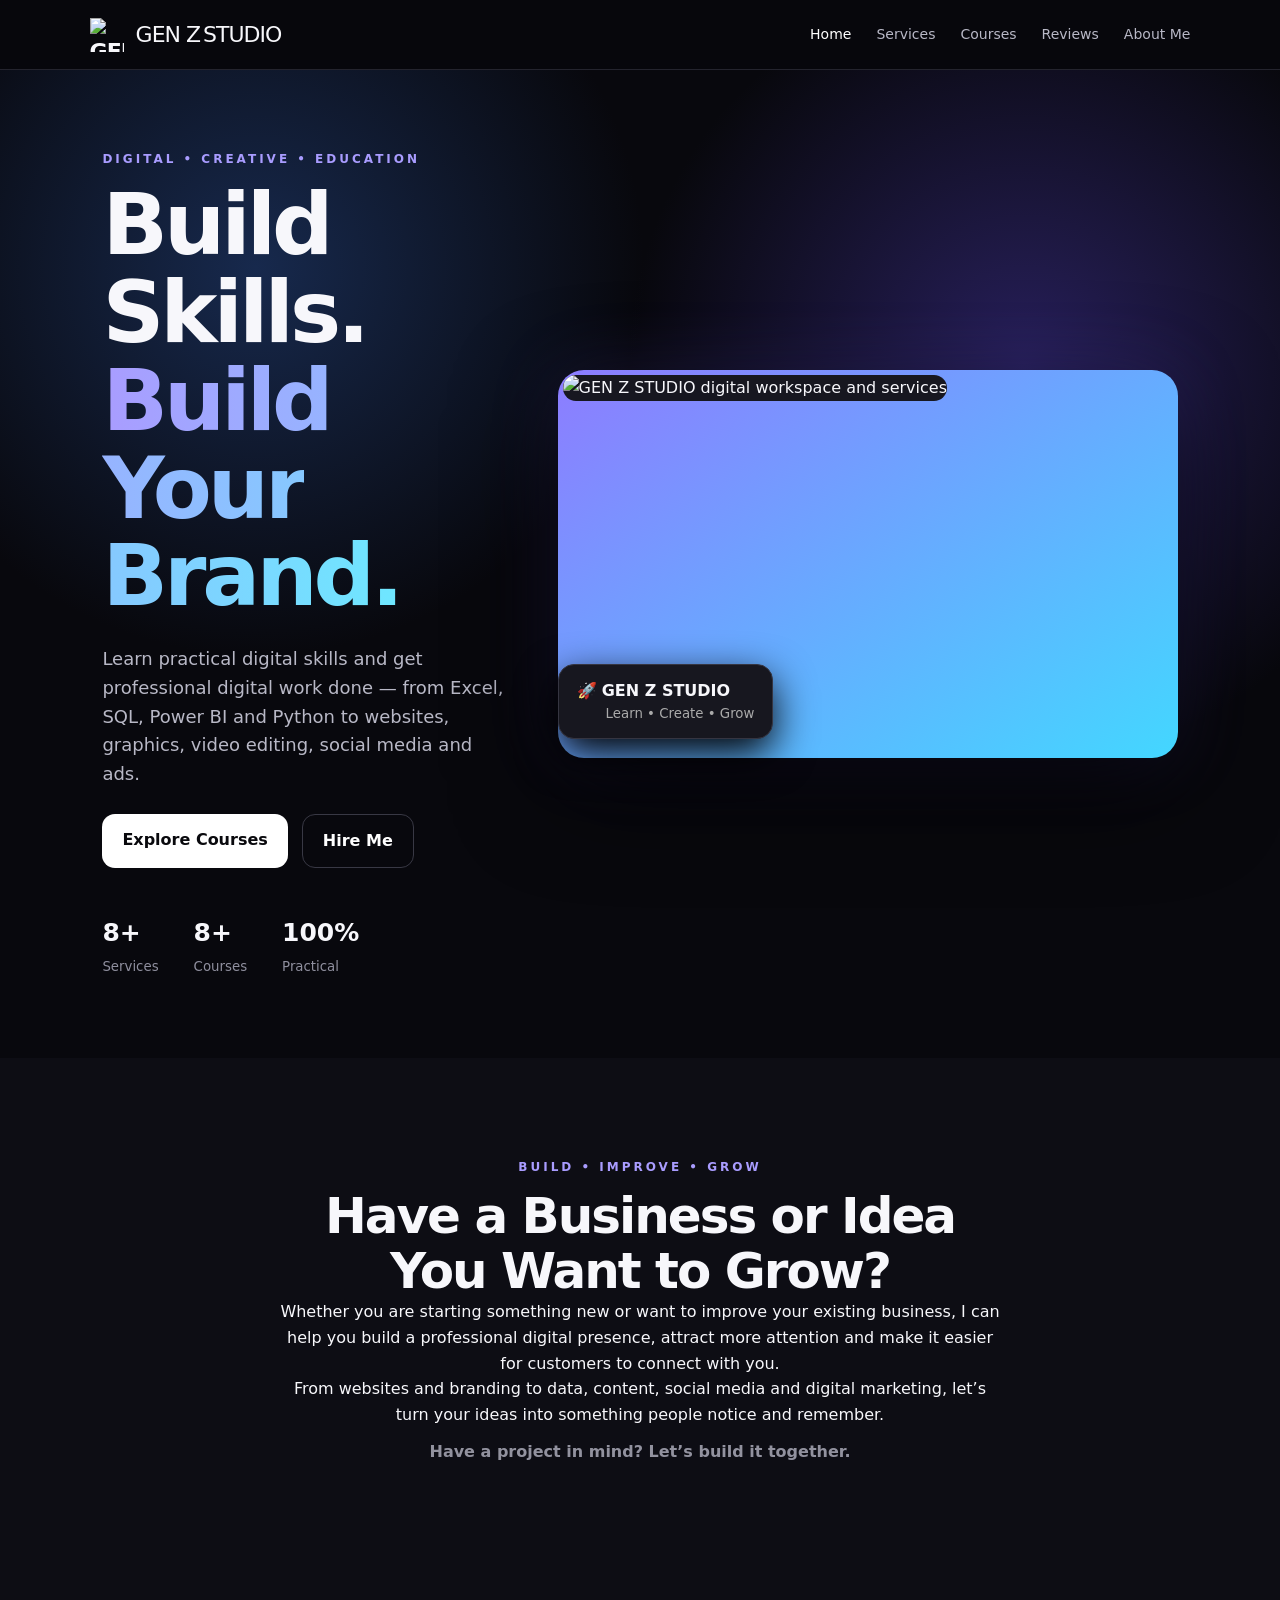
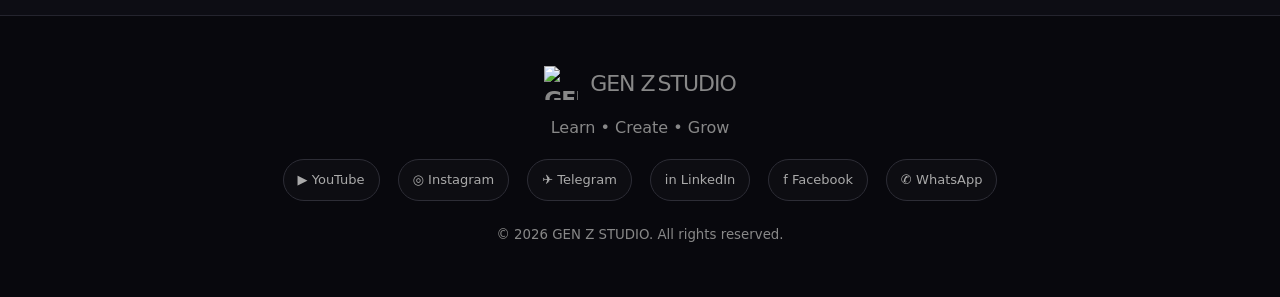
==== index.html @ d49dd50e "Add files via upload" ====
<!DOCTYPE html><html lang="en"><head>
<meta charset="UTF-8"><meta name="viewport" content="width=device-width,initial-scale=1.0">
<title>GEN Z STUDIO | Digital Skills, Courses & Services</title>
<meta name="description" content="GEN Z STUDIO offers practical digital courses and professional services in web development, Excel, data analysis, Power BI, SQL, Python, graphic design, video editing, social media and advertising.">
<meta name="keywords" content="GEN Z STUDIO, Excel course, Power BI, SQL, Python, web development, graphic design, video editing, social media marketing, digital services, Sambhar">
<link rel="canonical" href="/">
<link rel="stylesheet" href="style.css"><meta name="robots" content="index, follow"><link rel="canonical" href="https://gen-z-studio.onrender.com/"><meta property="og:title" content="GEN Z STUDIO | Digital Skills, Courses & Services"><meta property="og:description" content="GEN Z STUDIO offers practical digital courses and professional services in web development, Excel, data analysis, Power BI, SQL, Python, graphic design, video editing, social media and advertising."><meta property="og:type" content="website"><meta property="og:url" content="https://gen-z-studio.onrender.com/"></head><body>
<header class="navbar"><a class="logo" href="index.html"><img src="assets/logo.svg" alt="GEN Z STUDIO logo"><span>GEN Z<span>STUDIO</span></span></a><button class="menu">☰</button><nav>
<a class="active" href="index.html">Home</a><a href="services.html">Services</a><a href="courses.html">Courses</a><a href="reviews.html">Reviews</a><a href="about.html">About Me</a></nav></header>
<main><section class="hero"><div class="hero-text"><p class="eyebrow">DIGITAL • CREATIVE • EDUCATION</p>
<h1>Build Skills.<br><span>Build Your Brand.</span></h1><p class="lead">Learn practical digital skills and get professional digital work done — from Excel, SQL, Power BI and Python to websites, graphics, video editing, social media and ads.</p>
<div class="buttons"><a class="btn primary" href="courses.html">Explore Courses</a><a class="btn ghost" href="services.html">Hire Me</a></div>
<div class="stats"><div><b>8+</b><small>Services</small></div><div><b>8+</b><small>Courses</small></div><div><b>100%</b><small>Practical</small></div></div></div>
<div class="hero-photo"><div class="photo-frame hero-image-frame"><img src="assets/hero-gen-z-studio.png" alt="GEN Z STUDIO digital workspace and services"></div><div class="floating-card">🚀 <b>GEN Z STUDIO</b><small>Learn • Create • Grow</small></div></div></section>
<section class="section alt" aria-label="GEN Z STUDIO business solutions">
  <div class="section-head">
    <p class="eyebrow">BUILD • IMPROVE • GROW</p>
    <h2>Have a Business or Idea You Want to <span>Grow?</span></h2>
    <p>Whether you are starting something new or want to improve your existing business, I can help you build a professional digital presence, attract more attention and make it easier for customers to connect with you.</p>
    <p>From websites and branding to data, content, social media and digital marketing, let’s turn your ideas into something people notice and remember.</p>
    <p><strong>Have a project in mind? Let’s build it together.</strong></p>
  </div>
</section></main>
<footer><div class="logo"><img src="assets/logo.svg" alt="GEN Z STUDIO logo"><span>GEN Z<span>STUDIO</span></span></div><p>Learn • Create • Grow</p><div class="socials footer-socials"><a href="https://youtube.com/@gen_z_coder_404" target="_blank" rel="noopener noreferrer">▶ YouTube</a><a href="https://www.instagram.com/code___with___manish" target="_blank" rel="noopener noreferrer">◎ Instagram</a><a href="https://t.me/CodeWithManish_39" target="_blank" rel="noopener noreferrer">✈ Telegram</a><a href="https://www.linkedin.com/in/code-with-manish-580a09380" target="_blank" rel="noopener noreferrer">in LinkedIn</a><a href="https://www.facebook.com/share/19f8B6jw2a/" target="_blank" rel="noopener noreferrer">f Facebook</a><a href="https://wa.me/918306308351" target="_blank" rel="noopener noreferrer">✆ WhatsApp</a></div><small>© 2026 GEN Z STUDIO. All rights reserved.</small></footer>
<div id="enquiryModal" class="enquiry-modal hidden" role="dialog" aria-modal="true" aria-labelledby="enquiryTitle">
  <div class="enquiry-card">
    <button id="enquiryClose" class="enquiry-close" type="button" aria-label="Close">×</button>
    <p class="eyebrow">QUICK ENQUIRY</p>
    <h2 id="enquiryTitle">Tell us what you need.</h2>
    <p class="enquiry-note">Fill in your details. Your enquiry will open in WhatsApp with all the information already filled in.</p>
    <form id="enquiryForm" class="enquiry-form">
      <input id="enquiryType" type="hidden" value="General Enquiry">
      <label>Name<input id="enquiryName" required type="text" placeholder="Your name"></label>
      <label>Mobile Number<input id="enquiryPhone" required type="tel" placeholder="Your mobile number"></label>
      <label>Email<input id="enquiryEmail" type="email" placeholder="Your email (optional)"></label>
      <label>Course / Service<input id="enquiryItem" type="text" placeholder="What are you interested in?"></label>
      <label>Message<textarea id="enquiryMessage" placeholder="Tell me about your requirement..."></textarea></label>
      <button class="btn primary" type="submit">Send Enquiry →</button>
    </form>
  </div>
</div>
<script src="app.js"></script></body></html>
---- style.css ----
*{box-sizing:border-box;margin:0;padding:0}html{scroll-behavior:smooth}body{font-family:Inter,system-ui,-apple-system,Segoe UI,sans-serif;background:#08080d;color:#f7f7fb;line-height:1.6}a{text-decoration:none;color:inherit}.navbar{position:sticky;top:0;z-index:50;display:flex;justify-content:space-between;align-items:center;padding:17px 7%;background:rgba(8,8,13,.86);backdrop-filter:blur(18px);border-bottom:1px solid #24242e}.logo{font-weight:900;font-size:22px;letter-spacing:-1px}.logo span{font-weight:400;margin-left:3px}.navbar nav{display:flex;gap:25px}.navbar nav a{color:#b8b8c6;font-size:14px}.navbar nav a:hover,.navbar nav a.active{color:#fff}.menu{display:none;background:none;border:0;color:white;font-size:26px}.hero{min-height:88vh;display:grid;grid-template-columns:1.1fr .9fr;gap:50px;align-items:center;padding:80px 8%;background:radial-gradient(circle at 80% 30%,#28205c 0,transparent 32%),radial-gradient(circle at 20% 20%,#17294d 0,transparent 30%)}.eyebrow{font-size:12px;letter-spacing:3px;color:#a99cff;font-weight:800;margin-bottom:12px}.hero h1{font-size:clamp(48px,7vw,86px);line-height:1.02;letter-spacing:-4px}.hero h1 span,.about h2 span{background:linear-gradient(90deg,#a99cff,#6ee7ff);-webkit-background-clip:text;color:transparent}.lead{max-width:620px;color:#b8b8c6;font-size:18px;margin:25px 0}.buttons{display:flex;gap:14px;flex-wrap:wrap}.btn{display:inline-block;border:0;border-radius:13px;padding:13px 20px;font-weight:800;cursor:pointer}.primary{background:#fff;color:#09090d}.ghost{border:1px solid #383844;color:#fff;background:transparent}.stats{display:flex;gap:35px;margin-top:45px}.stats b{display:block;font-size:25px}.stats small{color:#8f8f9e}.hero-photo{position:relative;display:flex;justify-content:center}.photo-frame{width:min(390px,80vw);aspect-ratio:4/5;border-radius:32px;padding:8px;background:linear-gradient(145deg,#8d7cff,#43d7ff);transform:rotate(3deg);box-shadow:0 30px 90px #000}.photo-frame img{width:100%;height:100%;object-fit:cover;border-radius:26px;background:#171720}.floating-card{position:absolute;bottom:5%;left:0;background:#17171f;border:1px solid #353541;padding:13px 18px;border-radius:16px;box-shadow:0 15px 40px #000}.floating-card small{display:block;color:#aaa;margin-left:29px}.section{padding:100px 8%}.alt{background:#0d0d14}.section-head{text-align:center;max-width:720px;margin:0 auto 50px}.section h2{font-size:50px;line-height:1.1;letter-spacing:-2px}.section-head>p:last-child{color:#92929f;margin-top:12px}.grid{display:grid;grid-template-columns:repeat(4,1fr);gap:18px}.card,.course,.review{background:#111119;border:1px solid #252530;border-radius:20px;padding:24px;transition:.3s}.card:hover,.course:hover,.review:hover{transform:translateY(-6px);border-color:#555568}.card i{font-style:normal;font-size:30px}.card h3,.course h3{margin:12px 0 7px}.card p,.course p{color:#92929f;font-size:14px}.course-grid{grid-template-columns:repeat(4,1fr)}.course>span{font-size:34px}.course>div{display:flex;align-items:center;justify-content:space-between;gap:10px;margin-top:20px}.course b{font-size:11px;color:#9c91ff}.course button,.whatsapp-btn{border:1px solid #3a3947;background:#fff;color:#08080d;border-radius:9px;padding:8px 11px;font-weight:800;cursor:pointer}.reviews{grid-template-columns:repeat(3,1fr)}.review>div{letter-spacing:4px;margin-bottom:10px}.review p{color:#b5b5c0;margin-bottom:15px}.review b{font-size:13px}.about{display:grid;grid-template-columns:360px 1fr;gap:70px;align-items:center;background:#0d0d14}.about-photo img{width:100%;aspect-ratio:1/1;object-fit:cover;border-radius:30px;border:1px solid #34343f;background:#171720}.about h2{font-size:54px;margin-bottom:18px}.about p:not(.eyebrow){color:#a6a6b2;max-width:700px}.chips{display:flex;gap:9px;flex-wrap:wrap;margin-top:25px}.chips span{padding:8px 13px;border:1px solid #30303b;border-radius:999px;color:#d4d4dd;font-size:13px}.contact-box{max-width:800px;margin:45px auto 0;padding:30px;border:1px solid #292936;border-radius:22px;background:#111119;text-align:center}.contact-box p{color:#92929f;margin:10px auto 20px}.contact-links,.socials{display:flex;justify-content:center;gap:18px;margin-top:25px;color:#aaa;flex-wrap:wrap}.contact-links a,.socials a{padding:10px 14px;border:1px solid #2d2d36;border-radius:999px;background:rgba(255,255,255,.02);transition:all .2s ease}.contact-links a:hover,.socials a:hover{transform:translateY(-1px);border-color:#7c6cff;background:rgba(124,108,255,.09)}footer{text-align:center;padding:50px 8%;border-top:1px solid #24242e;color:#888}.socials{margin:18px 0}.social-link{display:inline-flex;align-items:center;gap:8px}.social-icon{display:inline-flex;align-items:center;justify-content:center;width:22px;height:22px;border-radius:50%;background:linear-gradient(135deg,#8b5cf6,#2dd4bf);color:#fff;font-size:12px;font-weight:800}@media(max-width:900px){.grid,.course-grid{grid-template-columns:repeat(2,1fr)}.hero{grid-template-columns:1fr;text-align:center}.lead{margin:25px auto}.buttons,.stats{justify-content:center}.about{grid-template-columns:1fr}.about-photo{max-width:360px;margin:auto}.navbar nav{gap:14px}}@media(max-width:650px){.navbar{padding:16px 5%}.menu{display:block}.navbar nav{display:none;position:absolute;top:67px;left:0;right:0;background:#0d0d14;padding:20px 6%;flex-direction:column;border-bottom:1px solid #292934}.navbar nav.open{display:flex}.hero,.section{padding:70px 5%}.hero h1{font-size:53px;letter-spacing:-3px}.section h2,.about h2{font-size:40px}.grid,.course-grid,.reviews{grid-template-columns:1fr}.stats{gap:18px}.stats small{font-size:11px}.floating-card{left:2%}}
.logo-badge{position:absolute;bottom:-15px;right:-15px;width:120px;height:120px;border-radius:50%;border:4px solid #08080d;background:linear-gradient(135deg,#8d7cff,#43d7ff);padding:4px;display:flex;align-items:center;justify-content:center;box-shadow:0 15px 40px rgba(141,124,255,.3),0 0 30px rgba(110,231,255,.2);animation:pulse-in .5s ease-out}.logo-img{width:100%;height:100%;object-fit:cover;border-radius:50%;border:2px solid #08080d}@keyframes pulse-in{from{transform:scale(.5);opacity:0}to{transform:scale(1);opacity:1}}

/* ===== ENQUIRY FORM ===== */
body.modal-open{overflow:hidden}
.enquiry-modal{position:fixed;inset:0;z-index:200;background:rgba(0,0,0,.78);backdrop-filter:blur(12px);display:grid;place-items:center;padding:20px}
.enquiry-modal.hidden{display:none!important}
.enquiry-card{width:min(560px,100%);max-height:92vh;overflow:auto;background:linear-gradient(145deg,#12121d,#0b0b12);border:1px solid #3b3753;border-radius:26px;padding:30px;box-shadow:0 30px 100px rgba(0,0,0,.65),0 0 60px rgba(124,108,255,.12);position:relative}
.enquiry-card h2{font-size:36px;line-height:1.1;margin:4px 0 10px;letter-spacing:-1.5px}
.enquiry-note{color:#9b9ba8;font-size:14px;margin-bottom:20px}
.enquiry-close{position:absolute;right:16px;top:10px;width:40px;height:40px;border-radius:50%;border:1px solid #333342;background:#171722;color:#fff;font-size:28px;cursor:pointer}
.enquiry-form{display:grid;gap:12px}
.enquiry-form label{font-size:12px;color:#aaa;font-weight:700}
.enquiry-form input,.enquiry-form textarea{display:block;width:100%;margin-top:6px;padding:14px 15px;border-radius:12px;border:1px solid #2e2e3b;background:#0e0e16;color:#fff;outline:none;font:inherit}
.enquiry-form input:focus,.enquiry-form textarea:focus{border-color:#8b7cff;box-shadow:0 0 0 3px rgba(139,124,255,.1)}
.enquiry-form textarea{min-height:110px;resize:vertical}
.enquiry-form .btn{margin-top:4px;width:100%}
.hero-image-frame{transform:rotate(0deg);width:min(620px,90vw);aspect-ratio:16/10;padding:5px;border-radius:26px;background:linear-gradient(145deg,#8d7cff,#43d7ff);box-shadow:0 30px 100px rgba(0,0,0,.75),0 0 70px rgba(109,92,255,.18)}
.hero-image-frame img{border-radius:22px;object-fit:cover}
@media(max-width:900px){.hero-image-frame{width:min(700px,95vw)}}
@media(max-width:650px){.enquiry-card{padding:24px;border-radius:20px}.enquiry-card h2{font-size:29px}.hero-image-frame{aspect-ratio:16/11}}
.logo{display:inline-flex;align-items:center;gap:9px}.logo>img{width:34px;height:34px;object-fit:contain}.logo>span{display:inline-block}.logo>span>span{font-weight:400;margin-left:3px}@media(max-width:650px){.logo>img{width:31px;height:31px}}
.about-photo img{object-position:center;box-shadow:0 20px 60px rgba(0,0,0,.45)}


/* ===== ABOUT PAGE INLINE ENQUIRY ===== */
.about-enquiry-form{display:grid;gap:12px;margin-top:20px;text-align:left}
.about-form-row{display:grid;grid-template-columns:1fr 1fr;gap:12px}
.about-enquiry-form label{font-size:12px;color:#aaa;font-weight:700}
.about-enquiry-form input,.about-enquiry-form textarea{display:block;width:100%;margin-top:6px;padding:14px 15px;border-radius:12px;border:1px solid #2e2e3b;background:#0e0e16;color:#fff;outline:none;font:inherit}
.about-enquiry-form input:focus,.about-enquiry-form textarea:focus{border-color:#8b7cff;box-shadow:0 0 0 3px rgba(139,124,255,.1)}
.about-enquiry-form textarea{min-height:110px;resize:vertical}
.about-enquiry-form .btn{width:100%;margin-top:4px}
@media(max-width:650px){.about-form-row{grid-template-columns:1fr}}

/* About page layout: image + intro side-by-side, enquiry full width below */
.about-top{display:grid;grid-template-columns:1fr 360px;gap:70px;align-items:center}
.about-content{min-width:0}
.full-contact{grid-column:1/-1;width:100%;max-width:none;margin:65px 0 0}
.full-contact .about-enquiry-form{max-width:100%}
.full-contact .about-form-row{grid-template-columns:1fr 1fr}
@media(max-width:900px){.about-top{grid-template-columns:1fr}.about-photo{max-width:360px;margin:auto}.full-contact{margin-top:50px}}
@media(max-width:650px){.full-contact .about-form-row{grid-template-columns:1fr}}


/* ===== FINAL RESPONSIVE ABOUT LAYOUT ===== */
.about.section{display:block;padding-top:80px;padding-bottom:80px}
.about-top{display:grid;grid-template-columns:minmax(0,1fr) minmax(360px,460px);gap:64px;align-items:center;max-width:1200px;margin:0 auto}
.about-content{min-width:0;order:1}
.about-photo{order:2;width:100%;max-width:460px;margin:0 auto}
.about-photo img{display:block;width:100%;height:auto;aspect-ratio:4/3;object-fit:cover;object-position:center;border-radius:28px;border:1px solid #34343f;background:#171720;box-shadow:0 24px 70px rgba(0,0,0,.55),0 0 45px rgba(124,108,255,.10)}
.about h2{font-size:clamp(40px,5vw,58px);line-height:1.05;margin-bottom:20px}
.about-content p:not(.eyebrow){font-size:16px;line-height:1.8}
.chips{margin-top:26px}
.full-contact{width:min(1200px,100%);margin:70px auto 0;padding:34px}
.full-contact h3{font-size:clamp(28px,4vw,40px)}
@media(max-width:900px){
  .about-top{grid-template-columns:minmax(0,1fr) minmax(300px,380px);gap:38px}
  .about-photo{max-width:380px}
  .about.section{padding-left:6%;padding-right:6%}
}
@media(max-width:760px){
  .about-top{grid-template-columns:1fr;gap:34px}
  .about-content{order:1}
  .about-photo{order:2;max-width:520px;width:100%}
  .about-photo img{aspect-ratio:16/10}
  .full-contact{margin-top:48px}
}
@media(max-width:480px){
  .about.section{padding-top:55px;padding-bottom:55px}
  .about-photo{max-width:100%}
  .about-photo img{aspect-ratio:4/3;border-radius:22px}
  .full-contact{padding:22px;margin-top:40px}
}

.footer-socials{margin:18px 0 20px!important}.footer-socials a{font-size:13px}
@media(max-width:650px){.footer-socials{gap:8px}.footer-socials a{padding:8px 10px;font-size:12px}}
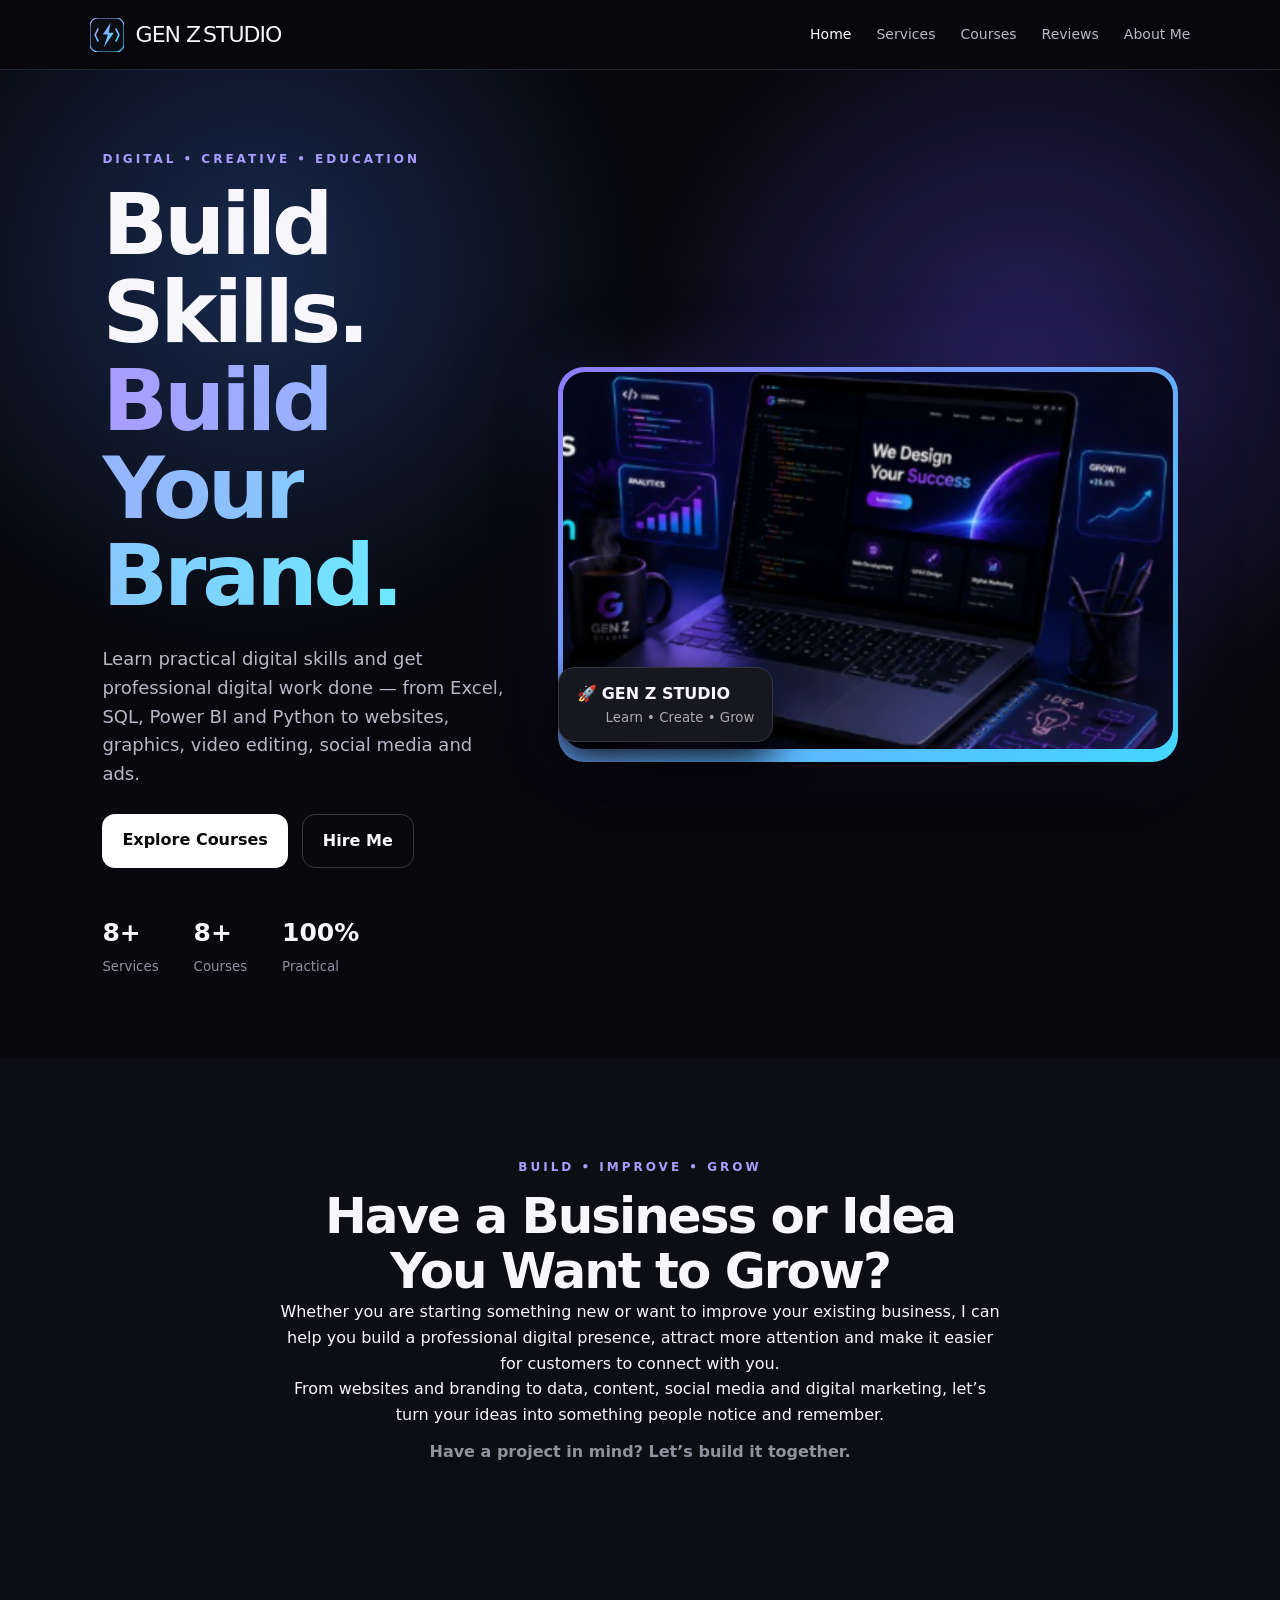
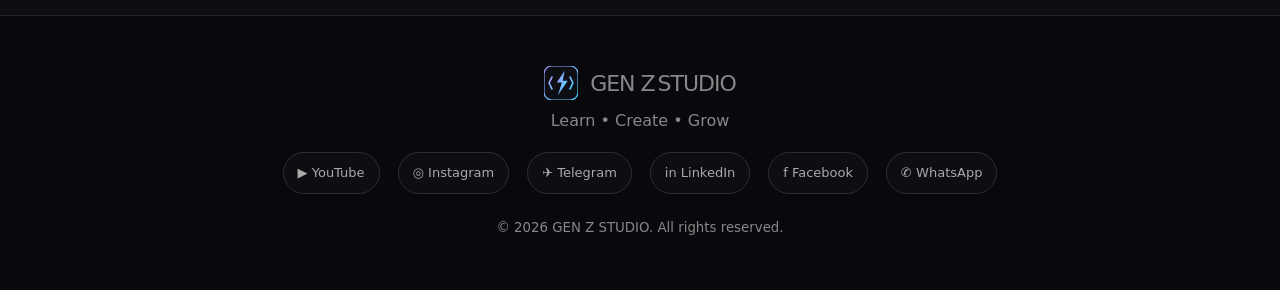
==== commit 7ff0274a: "Update index.html" ====
--- a/index.html
+++ b/index.html
@@ -3,8 +3,7 @@
 <title>GEN Z STUDIO | Digital Skills, Courses & Services</title>
 <meta name="description" content="GEN Z STUDIO offers practical digital courses and professional services in web development, Excel, data analysis, Power BI, SQL, Python, graphic design, video editing, social media and advertising.">
 <meta name="keywords" content="GEN Z STUDIO, Excel course, Power BI, SQL, Python, web development, graphic design, video editing, social media marketing, digital services, Sambhar">
-<link rel="canonical" href="/">
-<link rel="stylesheet" href="style.css"><meta name="robots" content="index, follow"><link rel="canonical" href="https://gen-z-studio.onrender.com/"><meta property="og:title" content="GEN Z STUDIO | Digital Skills, Courses & Services"><meta property="og:description" content="GEN Z STUDIO offers practical digital courses and professional services in web development, Excel, data analysis, Power BI, SQL, Python, graphic design, video editing, social media and advertising."><meta property="og:type" content="website"><meta property="og:url" content="https://gen-z-studio.onrender.com/"></head><body>
+<link rel="stylesheet" href="style.css"><meta name="robots" content="index, follow"><link rel="canonical" href="https://manishmk83063-tech.github.io/GEN-Z-STUDIO/"><meta property="og:title" content="GEN Z STUDIO | Digital Skills, Courses & Services"><meta property="og:description" content="GEN Z STUDIO offers practical digital courses and professional services in web development, Excel, data analysis, Power BI, SQL, Python, graphic design, video editing, social media and advertising."><meta property="og:type" content="website"><meta property="og:url" content="https://gen-z-studio.onrender.com/"></head><body>
 <header class="navbar"><a class="logo" href="index.html"><img src="assets/logo.svg" alt="GEN Z STUDIO logo"><span>GEN Z<span>STUDIO</span></span></a><button class="menu">☰</button><nav>
 <a class="active" href="index.html">Home</a><a href="services.html">Services</a><a href="courses.html">Courses</a><a href="reviews.html">Reviews</a><a href="about.html">About Me</a></nav></header>
 <main><section class="hero"><div class="hero-text"><p class="eyebrow">DIGITAL • CREATIVE • EDUCATION</p>
@@ -39,4 +38,4 @@
     </form>
   </div>
 </div>
-<script src="app.js"></script></body></html>+<script src="app.js"></script></body></html>
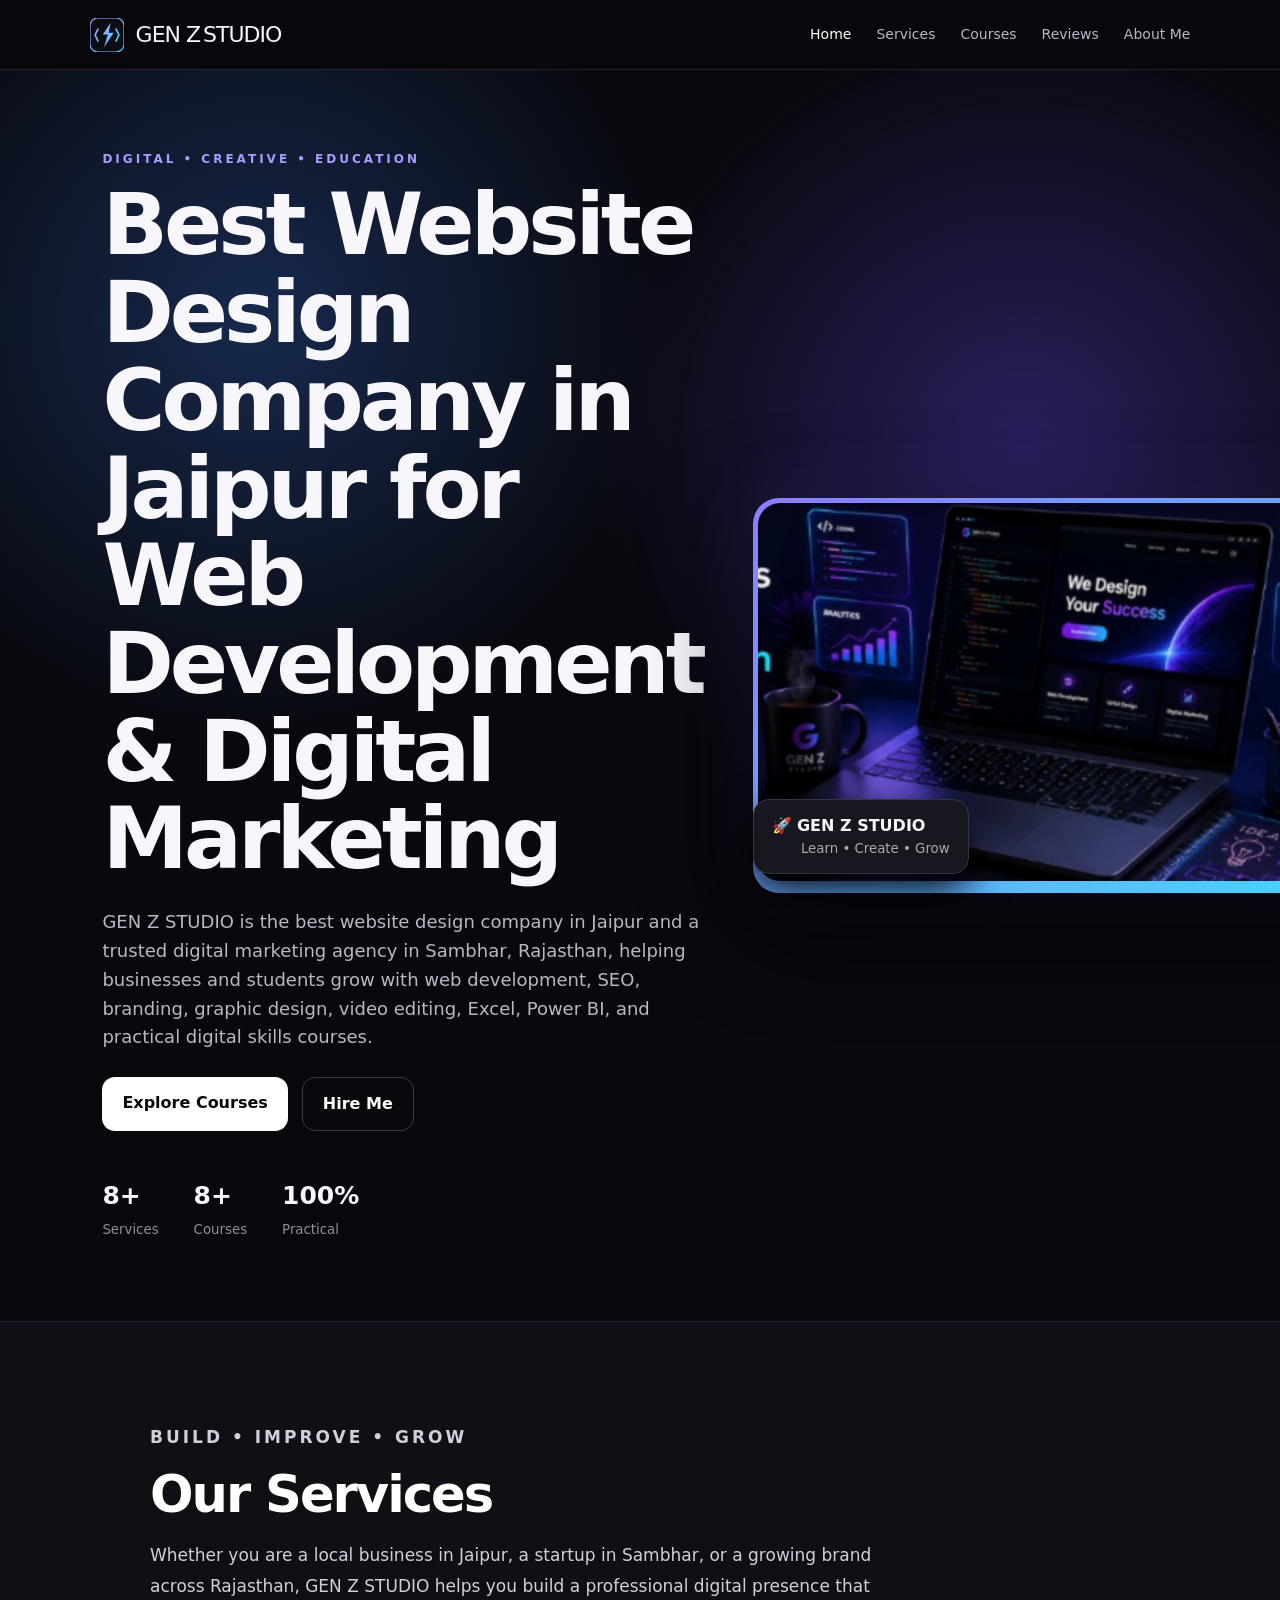
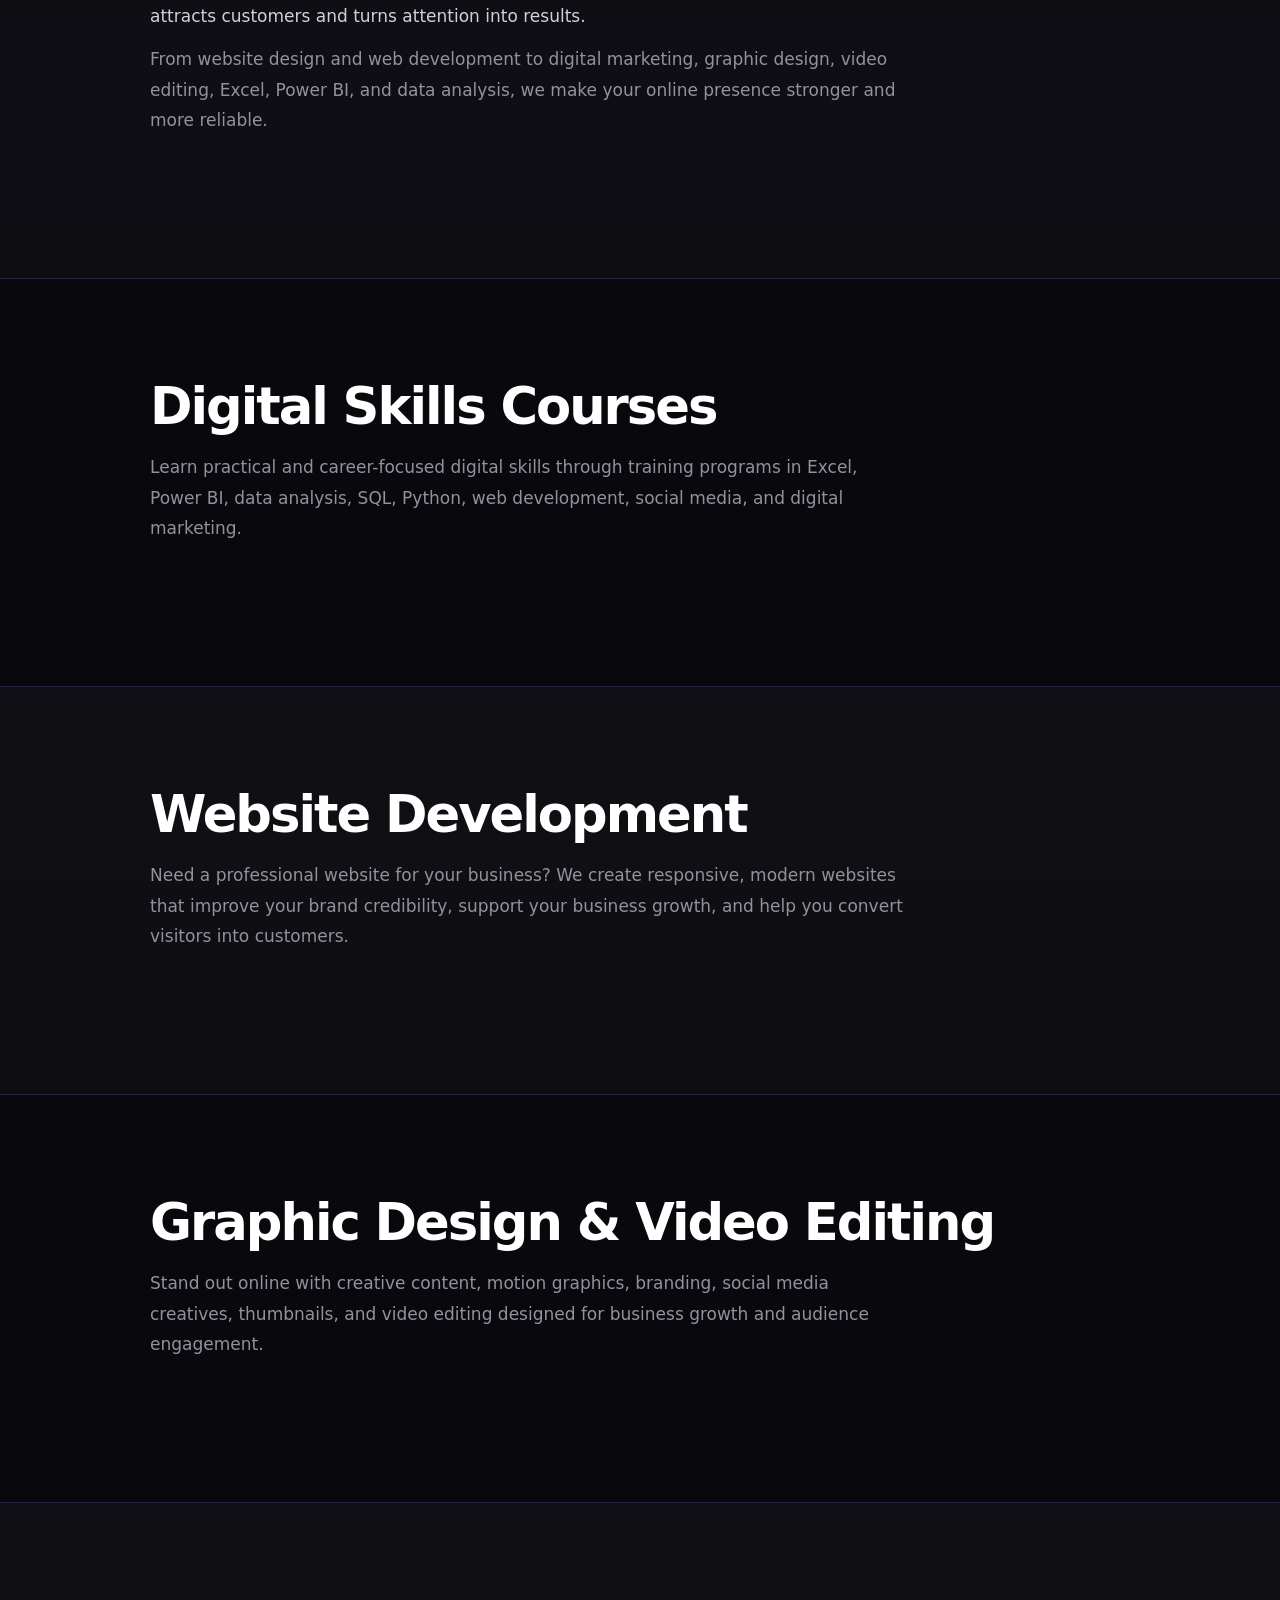
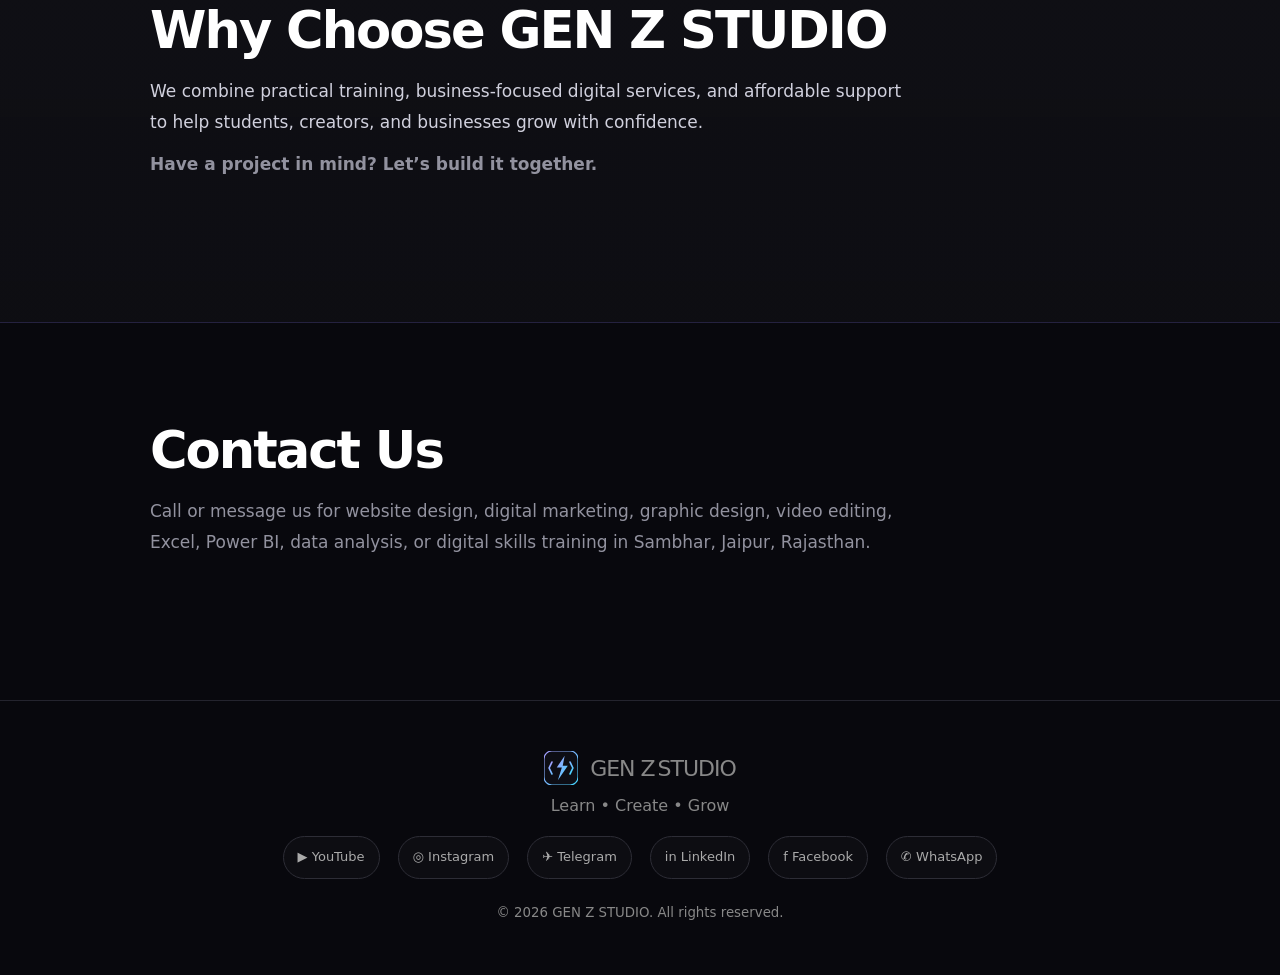
==== commit b42aaae8: "Update index.html" ====
--- a/index.html
+++ b/index.html
@@ -1,25 +1,121 @@
 <!DOCTYPE html><html lang="en"><head>
 <meta charset="UTF-8"><meta name="viewport" content="width=device-width,initial-scale=1.0">
-<title>GEN Z STUDIO | Digital Skills, Courses & Services</title>
-<meta name="description" content="GEN Z STUDIO offers practical digital courses and professional services in web development, Excel, data analysis, Power BI, SQL, Python, graphic design, video editing, social media and advertising.">
-<meta name="keywords" content="GEN Z STUDIO, Excel course, Power BI, SQL, Python, web development, graphic design, video editing, social media marketing, digital services, Sambhar">
-<link rel="stylesheet" href="style.css"><meta name="robots" content="index, follow"><link rel="canonical" href="https://manishmk83063-tech.github.io/GEN-Z-STUDIO/"><meta property="og:title" content="GEN Z STUDIO | Digital Skills, Courses & Services"><meta property="og:description" content="GEN Z STUDIO offers practical digital courses and professional services in web development, Excel, data analysis, Power BI, SQL, Python, graphic design, video editing, social media and advertising."><meta property="og:type" content="website"><meta property="og:url" content="https://gen-z-studio.onrender.com/"></head><body>
+<title>Best Website Design Company in Jaipur | Web Development, SEO & Digital Marketing</title>
+<meta name="description" content="GEN Z STUDIO is the best website design company in Jaipur for web development, SEO services, digital marketing, branding, graphic design, video editing, Excel, Power BI, and practical digital skills courses in Sambhar, Rajasthan.">
+<meta name="keywords" content="best website design company in Jaipur, website design company in Jaipur, web development company in Jaipur, SEO services Jaipur, digital marketing agency in Jaipur, graphic design Jaipur, video editing Jaipur, Excel course Jaipur, Power BI course Jaipur, digital skills courses in Jaipur, Sambhar Rajasthan, GEN Z STUDIO">
+<meta name="theme-color" content="#0b1020">
+<meta name="robots" content="index, follow, max-image-preview:large, max-snippet:-1, max-video-preview:-1">
+<meta name="geo.region" content="IN-RJ">
+<meta name="geo.placename" content="Jaipur, Rajasthan">
+<meta name="geo.position" content="26.9124;75.7873">
+<link rel="stylesheet" href="style.css">
+<link rel="canonical" href="https://manishmk83063-tech.github.io/GEN-Z-STUDIO/">
+<meta property="og:title" content="Best Website Design Company in Jaipur | Web Development, SEO & Digital Marketing">
+<meta property="og:description" content="Best website design company in Jaipur, SEO services, digital marketing agency in Sambhar, Rajasthan, and practical digital skills training for students and businesses.">
+<meta property="og:type" content="website">
+<meta property="og:url" content="https://manishmk83063-tech.github.io/GEN-Z-STUDIO/">
+<meta property="og:site_name" content="GEN Z STUDIO">
+<meta property="og:locale" content="en_IN">
+<meta name="twitter:card" content="summary_large_image">
+<meta name="twitter:title" content="GEN Z STUDIO | Website Design, Digital Marketing & Courses in Jaipur">
+<meta name="twitter:description" content="Professional website design, digital marketing, graphic design, video editing, Excel, Power BI, data analysis, and digital skills training in Sambhar, Jaipur, Rajasthan.">
+<script type="application/ld+json">
+{
+  "@context": "https://schema.org",
+  "@type": "LocalBusiness",
+  "name": "GEN Z STUDIO",
+  "image": "https://manishmk83063-tech.github.io/GEN-Z-STUDIO/assets/logo.svg",
+  "description": "Professional website design, digital marketing, graphic design, video editing, Excel, Power BI, data analysis, and digital skills training in Sambhar, Jaipur, Rajasthan.",
+  "url": "https://manishmk83063-tech.github.io/GEN-Z-STUDIO/",
+  "telephone": "+91 8306308351",
+  "address": {
+    "@type": "PostalAddress",
+    "addressLocality": "Sambhar",
+    "addressRegion": "Rajasthan",
+    "addressCountry": "IN"
+  },
+  "areaServed": ["Sambhar", "Jaipur", "Rajasthan"],
+  "sameAs": [
+    "https://youtube.com/@gen_z_coder_404",
+    "https://www.instagram.com/code___with___manish",
+    "https://t.me/CodeWithManish_39",
+    "https://www.linkedin.com/in/code-with-manish-580a09380",
+    "https://www.facebook.com/share/19f8B6jw2a/"
+  ]
+}
+</script>
+</head><body>
 <header class="navbar"><a class="logo" href="index.html"><img src="assets/logo.svg" alt="GEN Z STUDIO logo"><span>GEN Z<span>STUDIO</span></span></a><button class="menu">☰</button><nav>
 <a class="active" href="index.html">Home</a><a href="services.html">Services</a><a href="courses.html">Courses</a><a href="reviews.html">Reviews</a><a href="about.html">About Me</a></nav></header>
-<main><section class="hero"><div class="hero-text"><p class="eyebrow">DIGITAL • CREATIVE • EDUCATION</p>
-<h1>Build Skills.<br><span>Build Your Brand.</span></h1><p class="lead">Learn practical digital skills and get professional digital work done — from Excel, SQL, Power BI and Python to websites, graphics, video editing, social media and ads.</p>
-<div class="buttons"><a class="btn primary" href="courses.html">Explore Courses</a><a class="btn ghost" href="services.html">Hire Me</a></div>
-<div class="stats"><div><b>8+</b><small>Services</small></div><div><b>8+</b><small>Courses</small></div><div><b>100%</b><small>Practical</small></div></div></div>
-<div class="hero-photo"><div class="photo-frame hero-image-frame"><img src="assets/hero-gen-z-studio.png" alt="GEN Z STUDIO digital workspace and services"></div><div class="floating-card">🚀 <b>GEN Z STUDIO</b><small>Learn • Create • Grow</small></div></div></section>
-<section class="section alt" aria-label="GEN Z STUDIO business solutions">
-  <div class="section-head">
-    <p class="eyebrow">BUILD • IMPROVE • GROW</p>
-    <h2>Have a Business or Idea You Want to <span>Grow?</span></h2>
-    <p>Whether you are starting something new or want to improve your existing business, I can help you build a professional digital presence, attract more attention and make it easier for customers to connect with you.</p>
-    <p>From websites and branding to data, content, social media and digital marketing, let’s turn your ideas into something people notice and remember.</p>
-    <p><strong>Have a project in mind? Let’s build it together.</strong></p>
-  </div>
-</section></main>
+<main>
+  <section class="hero">
+    <div class="hero-text">
+      <p class="eyebrow">DIGITAL • CREATIVE • EDUCATION</p>
+      <h1>Best Website Design Company in Jaipur for Web Development & Digital Marketing</h1>
+      <p class="lead">GEN Z STUDIO is the best website design company in Jaipur and a trusted digital marketing agency in Sambhar, Rajasthan, helping businesses and students grow with web development, SEO, branding, graphic design, video editing, Excel, Power BI, and practical digital skills courses.</p>
+      <div class="buttons">
+        <a class="btn primary" href="courses.html">Explore Courses</a>
+        <a class="btn ghost" href="services.html">Hire Me</a>
+      </div>
+      <div class="stats">
+        <div><b>8+</b><small>Services</small></div>
+        <div><b>8+</b><small>Courses</small></div>
+        <div><b>100%</b><small>Practical</small></div>
+      </div>
+    </div>
+    <div class="hero-photo">
+      <div class="photo-frame hero-image-frame">
+        <img src="assets/hero-gen-z-studio.png" alt="GEN Z STUDIO professional website design and digital marketing services">
+      </div>
+      <div class="floating-card">🚀 <b>GEN Z STUDIO</b><small>Learn • Create • Grow</small></div>
+    </div>
+  </section>
+
+  <section class="section alt" aria-label="GEN Z STUDIO services and business growth">
+    <div class="section-head">
+      <p class="eyebrow">BUILD • IMPROVE • GROW</p>
+      <h2>Our Services</h2>
+      <p>Whether you are a local business in Jaipur, a startup in Sambhar, or a growing brand across Rajasthan, GEN Z STUDIO helps you build a professional digital presence that attracts customers and turns attention into results.</p>
+      <p>From website design and web development to digital marketing, graphic design, video editing, Excel, Power BI, and data analysis, we make your online presence stronger and more reliable.</p>
+    </div>
+  </section>
+
+  <section class="section" aria-label="Digital skills courses">
+    <div class="section-head">
+      <h2>Digital Skills Courses</h2>
+      <p>Learn practical and career-focused digital skills through training programs in Excel, Power BI, data analysis, SQL, Python, web development, social media, and digital marketing.</p>
+    </div>
+  </section>
+
+  <section class="section alt" aria-label="Website and business development">
+    <div class="section-head">
+      <h2>Website Development</h2>
+      <p>Need a professional website for your business? We create responsive, modern websites that improve your brand credibility, support your business growth, and help you convert visitors into customers.</p>
+    </div>
+  </section>
+
+  <section class="section" aria-label="Graphic design and video editing services">
+    <div class="section-head">
+      <h2>Graphic Design & Video Editing</h2>
+      <p>Stand out online with creative content, motion graphics, branding, social media creatives, thumbnails, and video editing designed for business growth and audience engagement.</p>
+    </div>
+  </section>
+
+  <section class="section alt" aria-label="Why choose GEN Z STUDIO">
+    <div class="section-head">
+      <h2>Why Choose GEN Z STUDIO</h2>
+      <p>We combine practical training, business-focused digital services, and affordable support to help students, creators, and businesses grow with confidence.</p>
+      <p><strong>Have a project in mind? Let’s build it together.</strong></p>
+    </div>
+  </section>
+
+  <section class="section" aria-label="Contact GEN Z STUDIO">
+    <div class="section-head">
+      <h2>Contact Us</h2>
+      <p>Call or message us for website design, digital marketing, graphic design, video editing, Excel, Power BI, data analysis, or digital skills training in Sambhar, Jaipur, Rajasthan.</p>
+    </div>
+  </section>
+</main>
 <footer><div class="logo"><img src="assets/logo.svg" alt="GEN Z STUDIO logo"><span>GEN Z<span>STUDIO</span></span></div><p>Learn • Create • Grow</p><div class="socials footer-socials"><a href="https://youtube.com/@gen_z_coder_404" target="_blank" rel="noopener noreferrer">▶ YouTube</a><a href="https://www.instagram.com/code___with___manish" target="_blank" rel="noopener noreferrer">◎ Instagram</a><a href="https://t.me/CodeWithManish_39" target="_blank" rel="noopener noreferrer">✈ Telegram</a><a href="https://www.linkedin.com/in/code-with-manish-580a09380" target="_blank" rel="noopener noreferrer">in LinkedIn</a><a href="https://www.facebook.com/share/19f8B6jw2a/" target="_blank" rel="noopener noreferrer">f Facebook</a><a href="https://wa.me/918306308351" target="_blank" rel="noopener noreferrer">✆ WhatsApp</a></div><small>© 2026 GEN Z STUDIO. All rights reserved.</small></footer>
 <div id="enquiryModal" class="enquiry-modal hidden" role="dialog" aria-modal="true" aria-labelledby="enquiryTitle">
   <div class="enquiry-card">
--- a/style.css
+++ b/style.css
@@ -75,3 +75,63 @@
 
 .footer-socials{margin:18px 0 20px!important}.footer-socials a{font-size:13px}
 @media(max-width:650px){.footer-socials{gap:8px}.footer-socials a{padding:8px 10px;font-size:12px}}
+
+/* ===== PROFESSIONAL BUSINESS LAYOUT ===== */
+.section{padding:100px 8%;position:relative}
+.section.alt{background:linear-gradient(180deg,rgba(18,18,24,.72),rgba(14,14,19,.9));border-top:1px solid rgba(141,124,255,.18);border-bottom:1px solid rgba(141,124,255,.18)}
+.section-head{max-width:980px;margin:0 auto 42px;text-align:left}
+.section-head.center{text-align:center}
+.section-head .eyebrow{margin-bottom:14px}
+.section-head h1,
+.section-head h2,
+.about h1,
+.about h2{font-size:clamp(30px,4vw,60px);line-height:1.08;letter-spacing:-2px;margin:0 0 18px;color:#fff}
+.section-head h2 span,.about h2 span{background:linear-gradient(90deg,#a99cff,#6ee7ff);-webkit-background-clip:text;color:transparent}
+.section-head p,.about-content p:not(.eyebrow){color:#d0d0dd;font-size:17px;line-height:1.8;max-width:760px}
+.grid{display:grid;grid-template-columns:repeat(3,minmax(0,1fr));gap:24px;max-width:1200px;margin:0 auto}
+.card,.course{background:linear-gradient(180deg,rgba(19,19,27,.96),rgba(10,10,15,.95));border:1px solid rgba(255,255,255,.08);border-radius:24px;padding:28px 24px;box-shadow:0 18px 40px rgba(0,0,0,.24);transition:transform .2s ease, border-color .2s ease, box-shadow .2s ease}
+.card:hover,.course:hover{transform:translateY(-4px);border-color:rgba(141,124,255,.45);box-shadow:0 24px 56px rgba(92,80,170,.18)}
+.card i,.course span{display:inline-flex;align-items:center;justify-content:center;width:58px;height:58px;border-radius:18px;background:linear-gradient(135deg,rgba(141,124,255,.22),rgba(67,215,255,.18));font-size:28px;margin-bottom:18px}
+.card h3,.course h3{font-size:24px;letter-spacing:-.8px;margin-bottom:12px;color:#fff}
+.card p,.course p{font-size:15px;color:#c6c6d3;line-height:1.75}
+.card .whatsapp-btn,.course button{margin-top:20px;border:0;border-radius:12px;background:linear-gradient(90deg,#f7f7fb,#dfe8ff);color:#0a0b10;font-weight:800;padding:12px 18px;cursor:pointer;transition:.2s ease}
+.card .whatsapp-btn:hover,.course button:hover{transform:translateY(-1px);box-shadow:0 12px 25px rgba(255,255,255,.12)}
+.course-grid{grid-template-columns:repeat(3,minmax(0,1fr));align-items:stretch}
+.course{display:flex;flex-direction:column;justify-content:space-between}
+.course > div{display:flex;justify-content:space-between;align-items:flex-end;gap:12px;margin-top:22px;padding-top:18px;border-top:1px solid rgba(255,255,255,.08)}
+.course b{display:block;font-size:11px;letter-spacing:1.5px;color:#a99cff;margin-bottom:5px}
+.course small{color:#b5b5c6}
+.course button{margin-top:0}
+
+@media (max-width: 980px){
+  .grid,.course-grid{grid-template-columns:repeat(2,minmax(0,1fr))}
+}
+
+@media (max-width: 700px){
+  .section{padding:72px 6%}
+  .grid,.course-grid{grid-template-columns:1fr}
+  .section-head h1,
+  .section-head h2,
+  .about h1,
+  .about h2{letter-spacing:-1.2px}
+  .section-head p,.about-content p:not(.eyebrow){font-size:15px}
+  .card,.course{padding:22px 18px;border-radius:18px}
+}
+.info-stack{max-width:1200px;margin:28px auto 0;display:grid;gap:22px}
+.info-panel{background:linear-gradient(180deg,rgba(17,17,24,.95),rgba(10,10,15,.96));border:1px solid rgba(255,255,255,.08);border-radius:22px;padding:28px 24px;box-shadow:0 14px 35px rgba(0,0,0,.18)}
+.info-panel h2{font-size:clamp(24px,2.2vw,36px);margin-bottom:10px;letter-spacing:-1px;color:#fff}
+.info-panel p{color:#d0d0dd;line-height:1.8;font-size:16px;max-width:760px}
+
+.cta-panel{max-width:1200px;margin:28px auto 0;padding:26px 30px;border-radius:24px;background:linear-gradient(135deg,rgba(141,124,255,.18),rgba(67,215,255,.08));border:1px solid rgba(141,124,255,.25);display:flex;justify-content:space-between;align-items:center;gap:20px}
+.cta-panel h2{font-size:clamp(22px,2vw,34px);letter-spacing:-1px;color:#fff;line-height:1.2}
+.cta-panel .eyebrow{margin-bottom:8px}
+/* ===== HOMEPAGE CTA STRIP ===== */
+.home-cta{max-width:1200px;margin:30px auto 0;padding:28px 30px;border-radius:26px;background:linear-gradient(135deg,rgba(141,124,255,.15),rgba(67,215,255,.08));border:1px solid rgba(141,124,255,.25);display:flex;justify-content:space-between;align-items:center;gap:18px}
+.home-cta strong{font-size:20px;letter-spacing:-.5px}
+.home-cta .buttons{margin:0}
+
+@media (max-width:700px){
+  .home-cta{flex-direction:column;align-items:flex-start;padding:24px 20px}
+  .home-cta .buttons{width:100%}
+  .home-cta .buttons a{flex:1}
+}
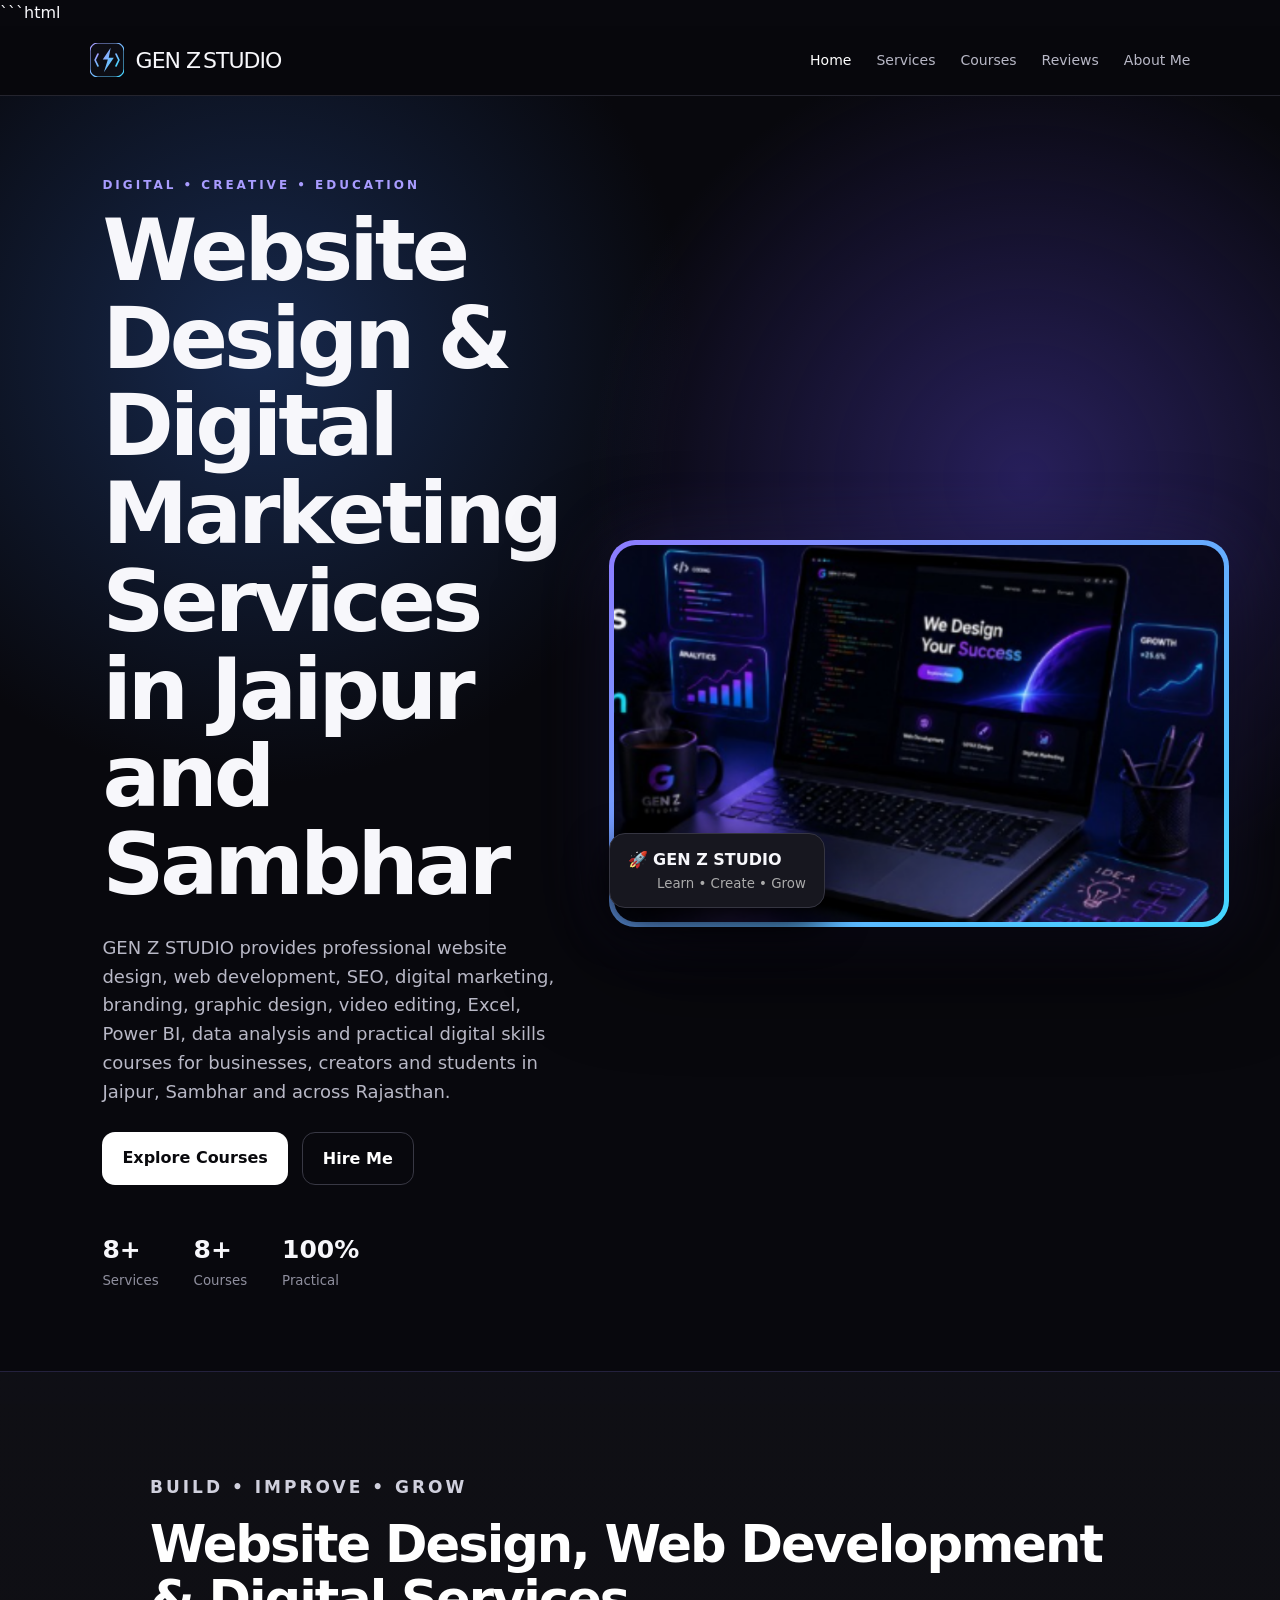
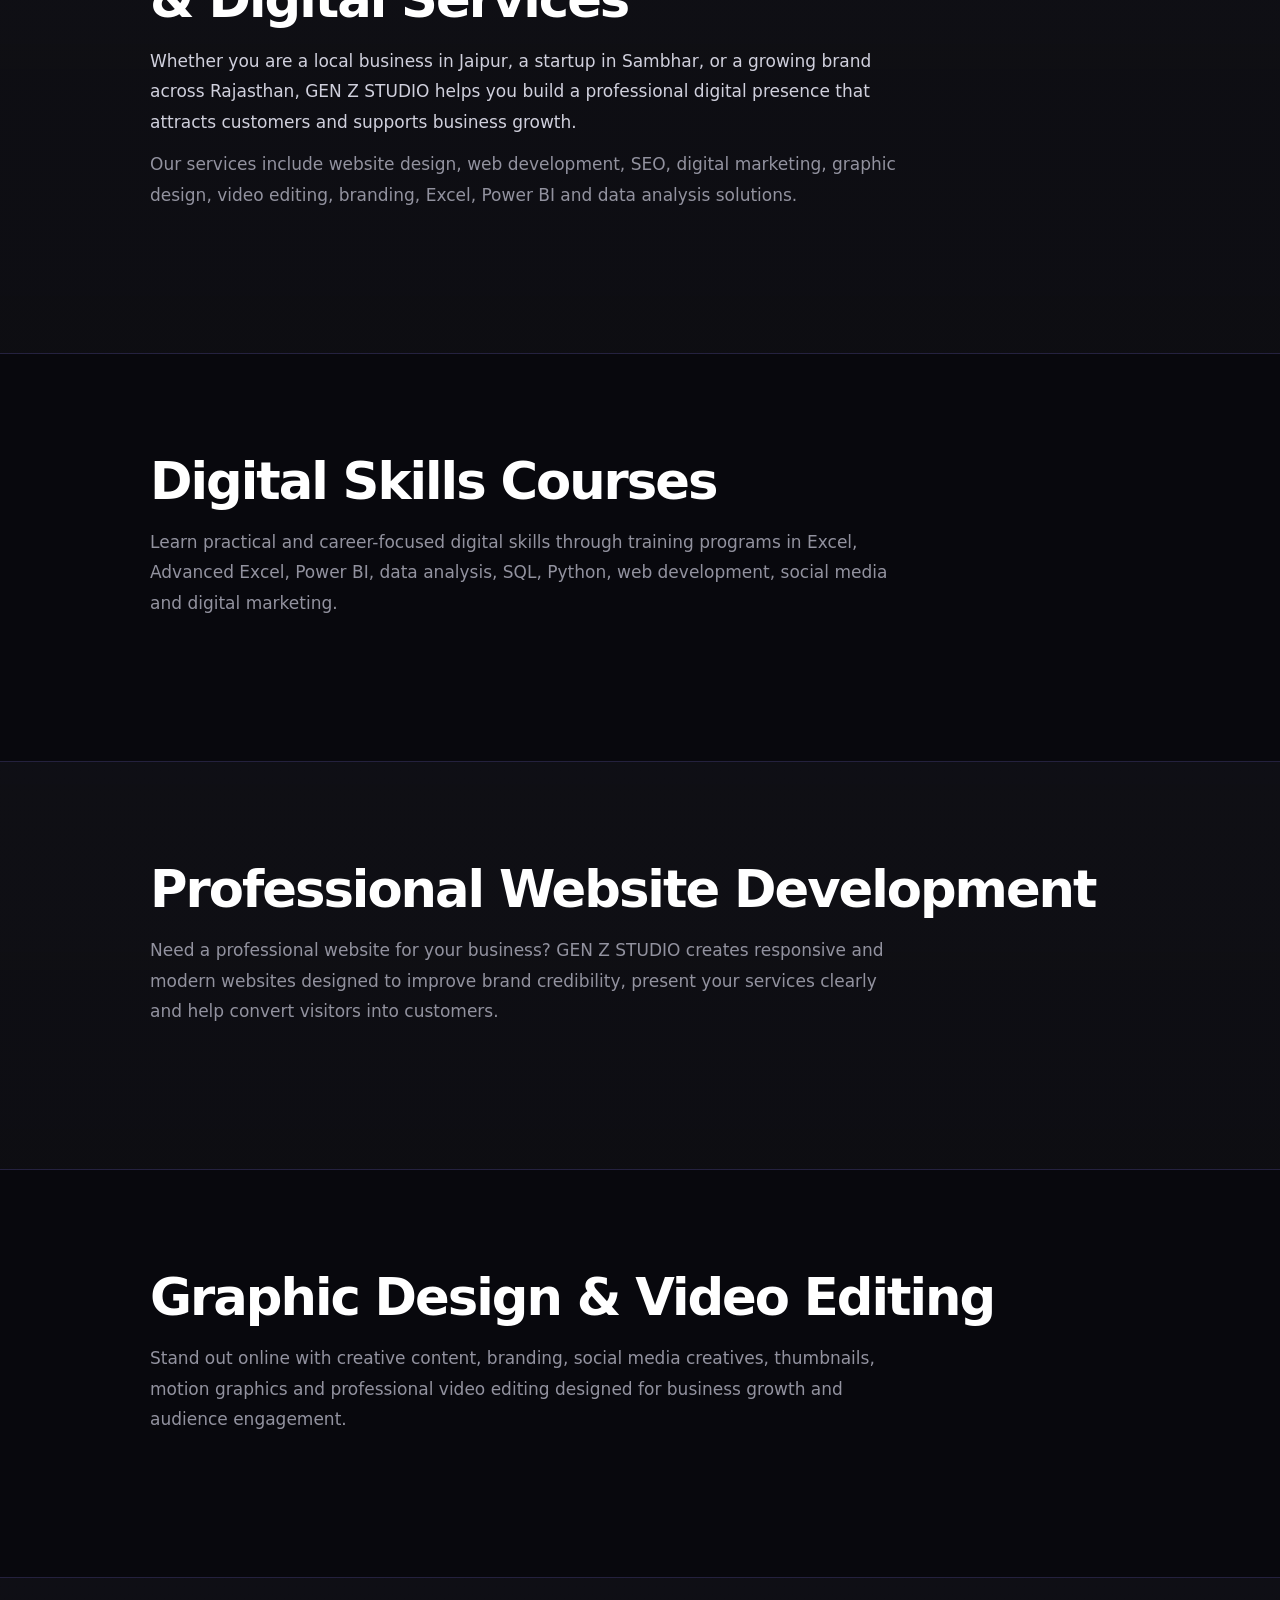
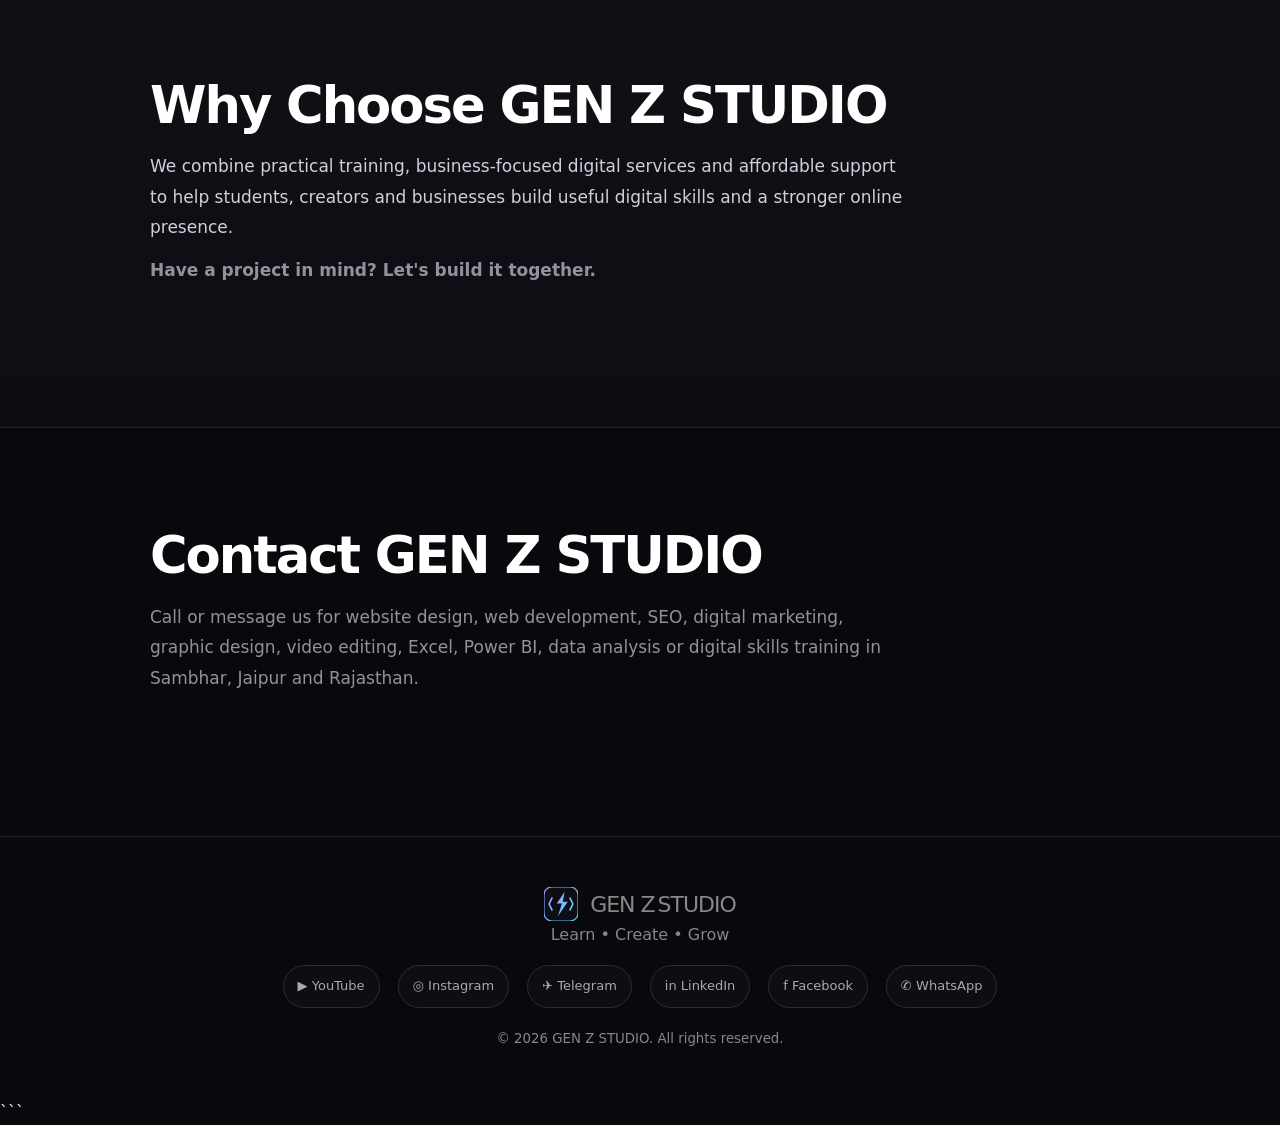
==== commit 9681200a: "Update index.html" ====
--- a/index.html
+++ b/index.html
@@ -1,137 +1,430 @@
-<!DOCTYPE html><html lang="en"><head>
-<meta charset="UTF-8"><meta name="viewport" content="width=device-width,initial-scale=1.0">
-<title>Best Website Design Company in Jaipur | Web Development, SEO & Digital Marketing</title>
-<meta name="description" content="GEN Z STUDIO is the best website design company in Jaipur for web development, SEO services, digital marketing, branding, graphic design, video editing, Excel, Power BI, and practical digital skills courses in Sambhar, Rajasthan.">
-<meta name="keywords" content="best website design company in Jaipur, website design company in Jaipur, web development company in Jaipur, SEO services Jaipur, digital marketing agency in Jaipur, graphic design Jaipur, video editing Jaipur, Excel course Jaipur, Power BI course Jaipur, digital skills courses in Jaipur, Sambhar Rajasthan, GEN Z STUDIO">
+```html
+<!DOCTYPE html>
+<html lang="en">
+<head>
+<meta charset="UTF-8">
+<meta name="viewport" content="width=device-width, initial-scale=1.0">
+
+<!-- Primary SEO -->
+<title>GEN Z STUDIO | Website Design & Digital Marketing in Jaipur</title>
+
+<meta name="description" content="GEN Z STUDIO provides professional website design, web development, SEO, digital marketing, graphic design, video editing, Excel, Power BI and data analysis services in Jaipur and Sambhar, Rajasthan.">
+
+<meta name="robots" content="index, follow, max-image-preview:large, max-snippet:-1, max-video-preview:-1">
+
+<link rel="canonical" href="https://manishmk83063-tech.github.io/GEN-Z-STUDIO/">
+
+<!-- Theme -->
 <meta name="theme-color" content="#0b1020">
-<meta name="robots" content="index, follow, max-image-preview:large, max-snippet:-1, max-video-preview:-1">
+
+<!-- Local SEO -->
 <meta name="geo.region" content="IN-RJ">
-<meta name="geo.placename" content="Jaipur, Rajasthan">
-<meta name="geo.position" content="26.9124;75.7873">
-<link rel="stylesheet" href="style.css">
-<link rel="canonical" href="https://manishmk83063-tech.github.io/GEN-Z-STUDIO/">
-<meta property="og:title" content="Best Website Design Company in Jaipur | Web Development, SEO & Digital Marketing">
-<meta property="og:description" content="Best website design company in Jaipur, SEO services, digital marketing agency in Sambhar, Rajasthan, and practical digital skills training for students and businesses.">
+<meta name="geo.placename" content="Sambhar, Rajasthan">
+
+<!-- Open Graph -->
+<meta property="og:title" content="GEN Z STUDIO | Website Design & Digital Marketing in Jaipur">
+<meta property="og:description" content="Professional website design, web development, SEO, digital marketing, graphic design, video editing, Excel, Power BI and data analysis services in Jaipur and Sambhar, Rajasthan.">
 <meta property="og:type" content="website">
 <meta property="og:url" content="https://manishmk83063-tech.github.io/GEN-Z-STUDIO/">
 <meta property="og:site_name" content="GEN Z STUDIO">
 <meta property="og:locale" content="en_IN">
+<meta property="og:image" content="https://manishmk83063-tech.github.io/GEN-Z-STUDIO/assets/hero-gen-z-studio.png">
+<meta property="og:image:alt" content="GEN Z STUDIO website design and digital services">
+
+<!-- Twitter / X -->
 <meta name="twitter:card" content="summary_large_image">
-<meta name="twitter:title" content="GEN Z STUDIO | Website Design, Digital Marketing & Courses in Jaipur">
-<meta name="twitter:description" content="Professional website design, digital marketing, graphic design, video editing, Excel, Power BI, data analysis, and digital skills training in Sambhar, Jaipur, Rajasthan.">
+<meta name="twitter:title" content="GEN Z STUDIO | Website Design & Digital Marketing">
+<meta name="twitter:description" content="Professional website design, web development, SEO, digital marketing, graphic design, video editing, Excel, Power BI and data analysis services in Jaipur and Sambhar, Rajasthan.">
+<meta name="twitter:image" content="https://manishmk83063-tech.github.io/GEN-Z-STUDIO/assets/hero-gen-z-studio.png">
+
+<link rel="stylesheet" href="style.css">
+
+<!-- Structured Data -->
 <script type="application/ld+json">
 {
   "@context": "https://schema.org",
-  "@type": "LocalBusiness",
+  "@type": "ProfessionalService",
+  "@id": "https://manishmk83063-tech.github.io/GEN-Z-STUDIO/#business",
   "name": "GEN Z STUDIO",
-  "image": "https://manishmk83063-tech.github.io/GEN-Z-STUDIO/assets/logo.svg",
-  "description": "Professional website design, digital marketing, graphic design, video editing, Excel, Power BI, data analysis, and digital skills training in Sambhar, Jaipur, Rajasthan.",
   "url": "https://manishmk83063-tech.github.io/GEN-Z-STUDIO/",
+  "logo": "https://manishmk83063-tech.github.io/GEN-Z-STUDIO/assets/logo.svg",
+  "image": "https://manishmk83063-tech.github.io/GEN-Z-STUDIO/assets/hero-gen-z-studio.png",
+  "description": "GEN Z STUDIO provides website design, web development, SEO, digital marketing, graphic design, video editing, Excel, Power BI, data analysis and digital skills training in Sambhar and Jaipur, Rajasthan.",
   "telephone": "+91 8306308351",
+  "priceRange": "₹₹",
   "address": {
     "@type": "PostalAddress",
     "addressLocality": "Sambhar",
     "addressRegion": "Rajasthan",
     "addressCountry": "IN"
   },
-  "areaServed": ["Sambhar", "Jaipur", "Rajasthan"],
+  "areaServed": [
+    {
+      "@type": "City",
+      "name": "Sambhar"
+    },
+    {
+      "@type": "City",
+      "name": "Jaipur"
+    },
+    {
+      "@type": "State",
+      "name": "Rajasthan"
+    }
+  ],
   "sameAs": [
     "https://youtube.com/@gen_z_coder_404",
     "https://www.instagram.com/code___with___manish",
     "https://t.me/CodeWithManish_39",
     "https://www.linkedin.com/in/code-with-manish-580a09380",
     "https://www.facebook.com/share/19f8B6jw2a/"
-  ]
+  ],
+  "hasOfferCatalog": {
+    "@type": "OfferCatalog",
+    "name": "GEN Z STUDIO Services",
+    "itemListElement": [
+      {
+        "@type": "Offer",
+        "itemOffered": {
+          "@type": "Service",
+          "name": "Website Design & Web Development"
+        }
+      },
+      {
+        "@type": "Offer",
+        "itemOffered": {
+          "@type": "Service",
+          "name": "SEO & Digital Marketing"
+        }
+      },
+      {
+        "@type": "Offer",
+        "itemOffered": {
+          "@type": "Service",
+          "name": "Graphic Design & Video Editing"
+        }
+      },
+      {
+        "@type": "Offer",
+        "itemOffered": {
+          "@type": "Service",
+          "name": "Excel, Power BI & Data Analysis"
+        }
+      }
+    ]
+  }
 }
 </script>
-</head><body>
-<header class="navbar"><a class="logo" href="index.html"><img src="assets/logo.svg" alt="GEN Z STUDIO logo"><span>GEN Z<span>STUDIO</span></span></a><button class="menu">☰</button><nav>
-<a class="active" href="index.html">Home</a><a href="services.html">Services</a><a href="courses.html">Courses</a><a href="reviews.html">Reviews</a><a href="about.html">About Me</a></nav></header>
+
+</head>
+
+<body>
+
+<header class="navbar">
+
+<a class="logo" href="index.html" aria-label="GEN Z STUDIO Home">
+<img src="assets/logo.svg" alt="GEN Z STUDIO logo">
+<span>GEN Z<span>STUDIO</span></span>
+</a>
+
+<button class="menu" aria-label="Open navigation menu">☰</button>
+
+<nav aria-label="Main navigation">
+<a class="active" href="index.html">Home</a>
+<a href="services.html">Services</a>
+<a href="courses.html">Courses</a>
+<a href="reviews.html">Reviews</a>
+<a href="about.html">About Me</a>
+</nav>
+
+</header>
+
 <main>
-  <section class="hero">
-    <div class="hero-text">
-      <p class="eyebrow">DIGITAL • CREATIVE • EDUCATION</p>
-      <h1>Best Website Design Company in Jaipur for Web Development & Digital Marketing</h1>
-      <p class="lead">GEN Z STUDIO is the best website design company in Jaipur and a trusted digital marketing agency in Sambhar, Rajasthan, helping businesses and students grow with web development, SEO, branding, graphic design, video editing, Excel, Power BI, and practical digital skills courses.</p>
-      <div class="buttons">
-        <a class="btn primary" href="courses.html">Explore Courses</a>
-        <a class="btn ghost" href="services.html">Hire Me</a>
-      </div>
-      <div class="stats">
-        <div><b>8+</b><small>Services</small></div>
-        <div><b>8+</b><small>Courses</small></div>
-        <div><b>100%</b><small>Practical</small></div>
-      </div>
-    </div>
-    <div class="hero-photo">
-      <div class="photo-frame hero-image-frame">
-        <img src="assets/hero-gen-z-studio.png" alt="GEN Z STUDIO professional website design and digital marketing services">
-      </div>
-      <div class="floating-card">🚀 <b>GEN Z STUDIO</b><small>Learn • Create • Grow</small></div>
-    </div>
-  </section>
-
-  <section class="section alt" aria-label="GEN Z STUDIO services and business growth">
-    <div class="section-head">
-      <p class="eyebrow">BUILD • IMPROVE • GROW</p>
-      <h2>Our Services</h2>
-      <p>Whether you are a local business in Jaipur, a startup in Sambhar, or a growing brand across Rajasthan, GEN Z STUDIO helps you build a professional digital presence that attracts customers and turns attention into results.</p>
-      <p>From website design and web development to digital marketing, graphic design, video editing, Excel, Power BI, and data analysis, we make your online presence stronger and more reliable.</p>
-    </div>
-  </section>
-
-  <section class="section" aria-label="Digital skills courses">
-    <div class="section-head">
-      <h2>Digital Skills Courses</h2>
-      <p>Learn practical and career-focused digital skills through training programs in Excel, Power BI, data analysis, SQL, Python, web development, social media, and digital marketing.</p>
-    </div>
-  </section>
-
-  <section class="section alt" aria-label="Website and business development">
-    <div class="section-head">
-      <h2>Website Development</h2>
-      <p>Need a professional website for your business? We create responsive, modern websites that improve your brand credibility, support your business growth, and help you convert visitors into customers.</p>
-    </div>
-  </section>
-
-  <section class="section" aria-label="Graphic design and video editing services">
-    <div class="section-head">
-      <h2>Graphic Design & Video Editing</h2>
-      <p>Stand out online with creative content, motion graphics, branding, social media creatives, thumbnails, and video editing designed for business growth and audience engagement.</p>
-    </div>
-  </section>
-
-  <section class="section alt" aria-label="Why choose GEN Z STUDIO">
-    <div class="section-head">
-      <h2>Why Choose GEN Z STUDIO</h2>
-      <p>We combine practical training, business-focused digital services, and affordable support to help students, creators, and businesses grow with confidence.</p>
-      <p><strong>Have a project in mind? Let’s build it together.</strong></p>
-    </div>
-  </section>
-
-  <section class="section" aria-label="Contact GEN Z STUDIO">
-    <div class="section-head">
-      <h2>Contact Us</h2>
-      <p>Call or message us for website design, digital marketing, graphic design, video editing, Excel, Power BI, data analysis, or digital skills training in Sambhar, Jaipur, Rajasthan.</p>
-    </div>
-  </section>
+
+<section class="hero">
+
+<div class="hero-text">
+
+<p class="eyebrow">DIGITAL • CREATIVE • EDUCATION</p>
+
+<h1>Website Design & Digital Marketing Services in Jaipur and Sambhar</h1>
+
+<p class="lead">
+GEN Z STUDIO provides professional website design, web development, SEO, digital marketing, branding, graphic design, video editing, Excel, Power BI, data analysis and practical digital skills courses for businesses, creators and students in Jaipur, Sambhar and across Rajasthan.
+</p>
+
+<div class="buttons">
+
+<a class="btn primary" href="courses.html">
+Explore Courses
+</a>
+
+<a class="btn ghost" href="services.html">
+Hire Me
+</a>
+
+</div>
+
+<div class="stats">
+
+<div>
+<b>8+</b>
+<small>Services</small>
+</div>
+
+<div>
+<b>8+</b>
+<small>Courses</small>
+</div>
+
+<div>
+<b>100%</b>
+<small>Practical</small>
+</div>
+
+</div>
+
+</div>
+
+<div class="hero-photo">
+
+<div class="photo-frame hero-image-frame">
+
+<img
+src="assets/hero-gen-z-studio.png"
+alt="GEN Z STUDIO website design, digital marketing and creative services"
+loading="eager"
+fetchpriority="high"
+>
+
+</div>
+
+<div class="floating-card">
+🚀 <b>GEN Z STUDIO</b>
+<small>Learn • Create • Grow</small>
+</div>
+
+</div>
+
+</section>
+
+
+<section class="section alt" aria-labelledby="services-heading">
+
+<div class="section-head">
+
+<p class="eyebrow">BUILD • IMPROVE • GROW</p>
+
+<h2 id="services-heading">Website Design, Web Development & Digital Services</h2>
+
+<p>
+Whether you are a local business in Jaipur, a startup in Sambhar, or a growing brand across Rajasthan, GEN Z STUDIO helps you build a professional digital presence that attracts customers and supports business growth.
+</p>
+
+<p>
+Our services include website design, web development, SEO, digital marketing, graphic design, video editing, branding, Excel, Power BI and data analysis solutions.
+</p>
+
+</div>
+
+</section>
+
+
+<section class="section" aria-labelledby="courses-heading">
+
+<div class="section-head">
+
+<h2 id="courses-heading">Digital Skills Courses</h2>
+
+<p>
+Learn practical and career-focused digital skills through training programs in Excel, Advanced Excel, Power BI, data analysis, SQL, Python, web development, social media and digital marketing.
+</p>
+
+</div>
+
+</section>
+
+
+<section class="section alt" aria-labelledby="web-development-heading">
+
+<div class="section-head">
+
+<h2 id="web-development-heading">Professional Website Development</h2>
+
+<p>
+Need a professional website for your business? GEN Z STUDIO creates responsive and modern websites designed to improve brand credibility, present your services clearly and help convert visitors into customers.
+</p>
+
+</div>
+
+</section>
+
+
+<section class="section" aria-labelledby="creative-heading">
+
+<div class="section-head">
+
+<h2 id="creative-heading">Graphic Design & Video Editing</h2>
+
+<p>
+Stand out online with creative content, branding, social media creatives, thumbnails, motion graphics and professional video editing designed for business growth and audience engagement.
+</p>
+
+</div>
+
+</section>
+
+
+<section class="section alt" aria-labelledby="why-heading">
+
+<div class="section-head">
+
+<h2 id="why-heading">Why Choose GEN Z STUDIO</h2>
+
+<p>
+We combine practical training, business-focused digital services and affordable support to help students, creators and businesses build useful digital skills and a stronger online presence.
+</p>
+
+<p>
+<strong>Have a project in mind? Let's build it together.</strong>
+</p>
+
+</div>
+
+</section>
+
+
+<section class="section" aria-labelledby="contact-heading">
+
+<div class="section-head">
+
+<h2 id="contact-heading">Contact GEN Z STUDIO</h2>
+
+<p>
+Call or message us for website design, web development, SEO, digital marketing, graphic design, video editing, Excel, Power BI, data analysis or digital skills training in Sambhar, Jaipur and Rajasthan.
+</p>
+
+</div>
+
+</section>
+
 </main>
-<footer><div class="logo"><img src="assets/logo.svg" alt="GEN Z STUDIO logo"><span>GEN Z<span>STUDIO</span></span></div><p>Learn • Create • Grow</p><div class="socials footer-socials"><a href="https://youtube.com/@gen_z_coder_404" target="_blank" rel="noopener noreferrer">▶ YouTube</a><a href="https://www.instagram.com/code___with___manish" target="_blank" rel="noopener noreferrer">◎ Instagram</a><a href="https://t.me/CodeWithManish_39" target="_blank" rel="noopener noreferrer">✈ Telegram</a><a href="https://www.linkedin.com/in/code-with-manish-580a09380" target="_blank" rel="noopener noreferrer">in LinkedIn</a><a href="https://www.facebook.com/share/19f8B6jw2a/" target="_blank" rel="noopener noreferrer">f Facebook</a><a href="https://wa.me/918306308351" target="_blank" rel="noopener noreferrer">✆ WhatsApp</a></div><small>© 2026 GEN Z STUDIO. All rights reserved.</small></footer>
-<div id="enquiryModal" class="enquiry-modal hidden" role="dialog" aria-modal="true" aria-labelledby="enquiryTitle">
-  <div class="enquiry-card">
-    <button id="enquiryClose" class="enquiry-close" type="button" aria-label="Close">×</button>
-    <p class="eyebrow">QUICK ENQUIRY</p>
-    <h2 id="enquiryTitle">Tell us what you need.</h2>
-    <p class="enquiry-note">Fill in your details. Your enquiry will open in WhatsApp with all the information already filled in.</p>
-    <form id="enquiryForm" class="enquiry-form">
-      <input id="enquiryType" type="hidden" value="General Enquiry">
-      <label>Name<input id="enquiryName" required type="text" placeholder="Your name"></label>
-      <label>Mobile Number<input id="enquiryPhone" required type="tel" placeholder="Your mobile number"></label>
-      <label>Email<input id="enquiryEmail" type="email" placeholder="Your email (optional)"></label>
-      <label>Course / Service<input id="enquiryItem" type="text" placeholder="What are you interested in?"></label>
-      <label>Message<textarea id="enquiryMessage" placeholder="Tell me about your requirement..."></textarea></label>
-      <button class="btn primary" type="submit">Send Enquiry →</button>
-    </form>
-  </div>
-</div>
-<script src="app.js"></script></body></html>
+
+
+<footer>
+
+<div class="logo">
+
+<img src="assets/logo.svg" alt="GEN Z STUDIO logo">
+
+<span>GEN Z<span>STUDIO</span></span>
+
+</div>
+
+<p>Learn • Create • Grow</p>
+
+<div class="socials footer-socials">
+
+<a href="https://youtube.com/@gen_z_coder_404" target="_blank" rel="noopener noreferrer" aria-label="GEN Z STUDIO YouTube">
+▶ YouTube
+</a>
+
+<a href="https://www.instagram.com/code___with___manish" target="_blank" rel="noopener noreferrer" aria-label="GEN Z STUDIO Instagram">
+◎ Instagram
+</a>
+
+<a href="https://t.me/CodeWithManish_39" target="_blank" rel="noopener noreferrer" aria-label="GEN Z STUDIO Telegram">
+✈ Telegram
+</a>
+
+<a href="https://www.linkedin.com/in/code-with-manish-580a09380" target="_blank" rel="noopener noreferrer" aria-label="GEN Z STUDIO LinkedIn">
+in LinkedIn
+</a>
+
+<a href="https://www.facebook.com/share/19f8B6jw2a/" target="_blank" rel="noopener noreferrer" aria-label="GEN Z STUDIO Facebook">
+f Facebook
+</a>
+
+<a href="https://wa.me/918306308351" target="_blank" rel="noopener noreferrer" aria-label="Contact GEN Z STUDIO on WhatsApp">
+✆ WhatsApp
+</a>
+
+</div>
+
+<small>© 2026 GEN Z STUDIO. All rights reserved.</small>
+
+</footer>
+
+
+<div
+id="enquiryModal"
+class="enquiry-modal hidden"
+role="dialog"
+aria-modal="true"
+aria-labelledby="enquiryTitle"
+>
+
+<div class="enquiry-card">
+
+<button
+id="enquiryClose"
+class="enquiry-close"
+type="button"
+aria-label="Close"
+>
+×
+</button>
+
+<p class="eyebrow">QUICK ENQUIRY</p>
+
+<h2 id="enquiryTitle">Tell us what you need.</h2>
+
+<p class="enquiry-note">
+Fill in your details. Your enquiry will open in WhatsApp with all the information already filled in.
+</p>
+
+<form id="enquiryForm" class="enquiry-form">
+
+<input id="enquiryType" type="hidden" value="General Enquiry">
+
+<label>
+Name
+<input id="enquiryName" required type="text" placeholder="Your name">
+</label>
+
+<label>
+Mobile Number
+<input id="enquiryPhone" required type="tel" placeholder="Your mobile number">
+</label>
+
+<label>
+Email
+<input id="enquiryEmail" type="email" placeholder="Your email (optional)">
+</label>
+
+<label>
+Course / Service
+<input id="enquiryItem" type="text" placeholder="What are you interested in?">
+</label>
+
+<label>
+Message
+<textarea id="enquiryMessage" placeholder="Tell me about your requirement..."></textarea>
+</label>
+
+<button class="btn primary" type="submit">
+Send Enquiry →
+</button>
+
+</form>
+
+</div>
+
+</div>
+
+
+<script src="app.js"></script>
+
+</body>
+</html>
+```
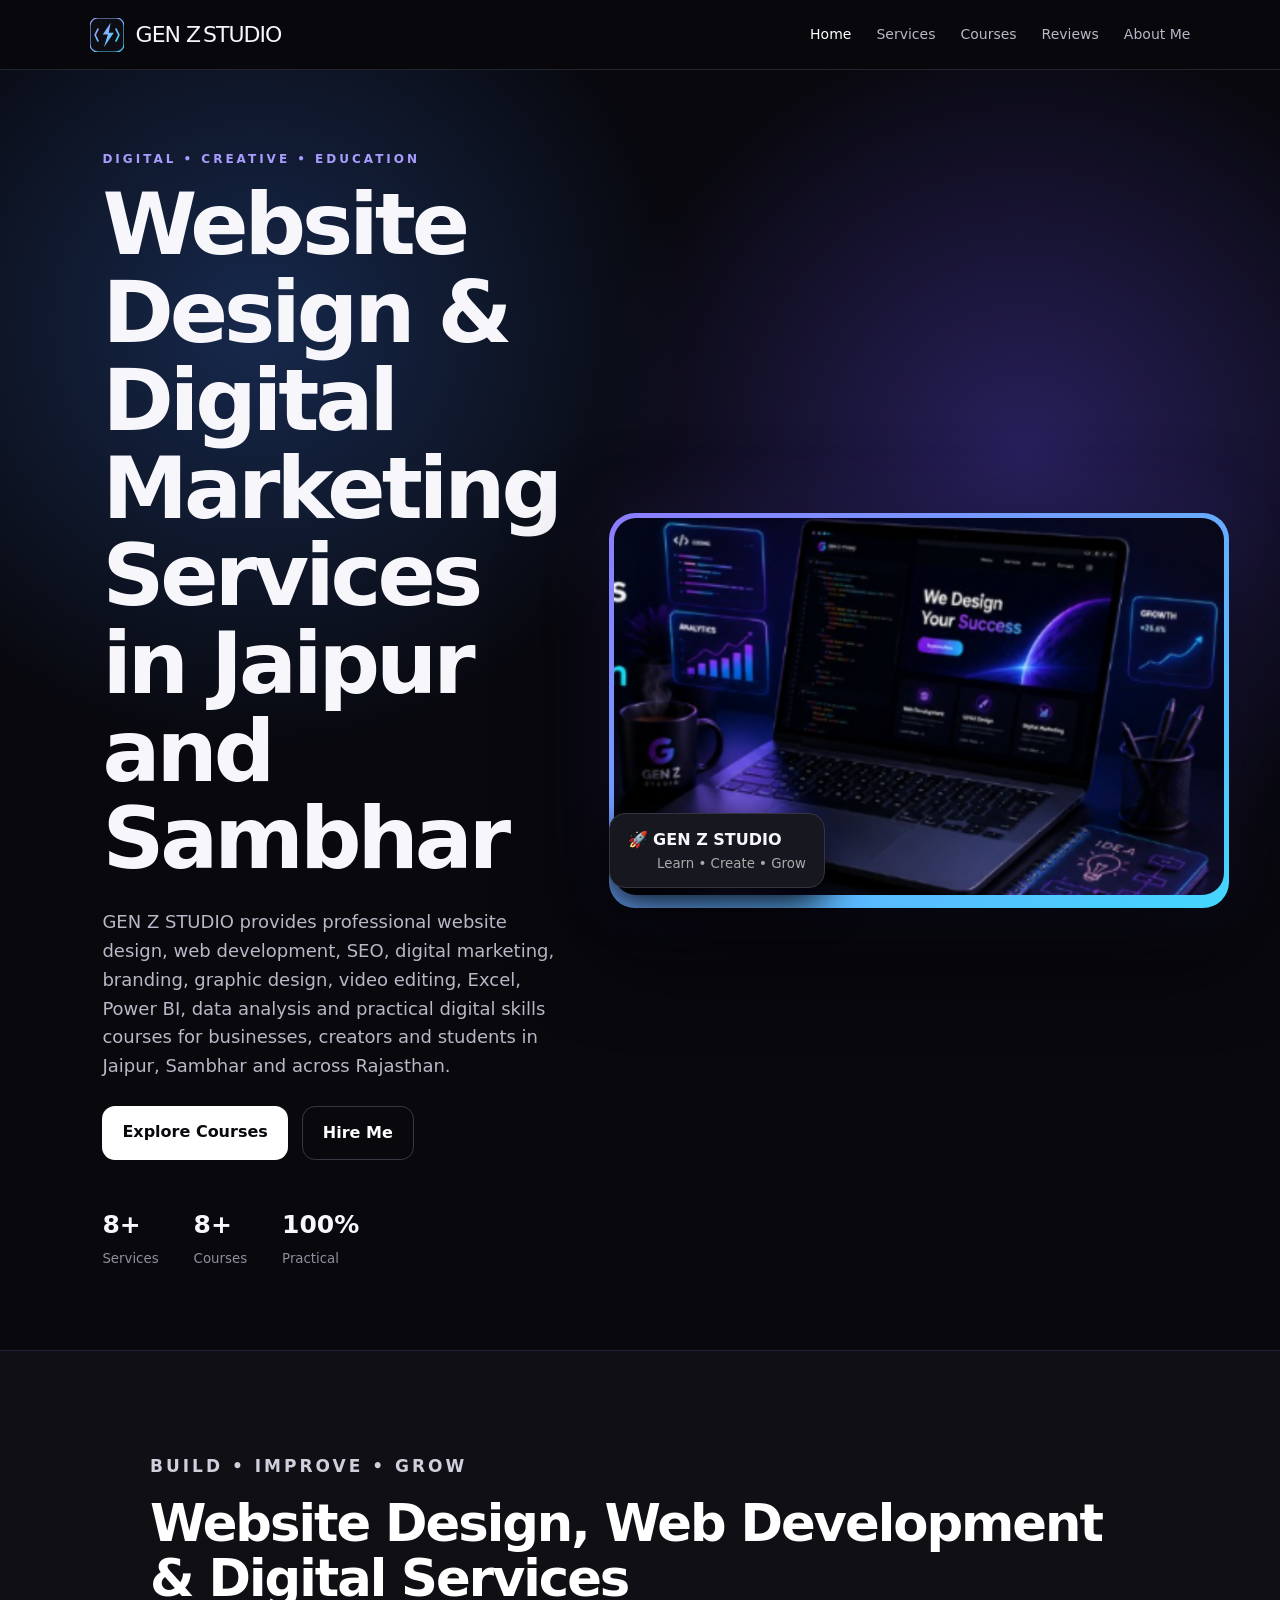
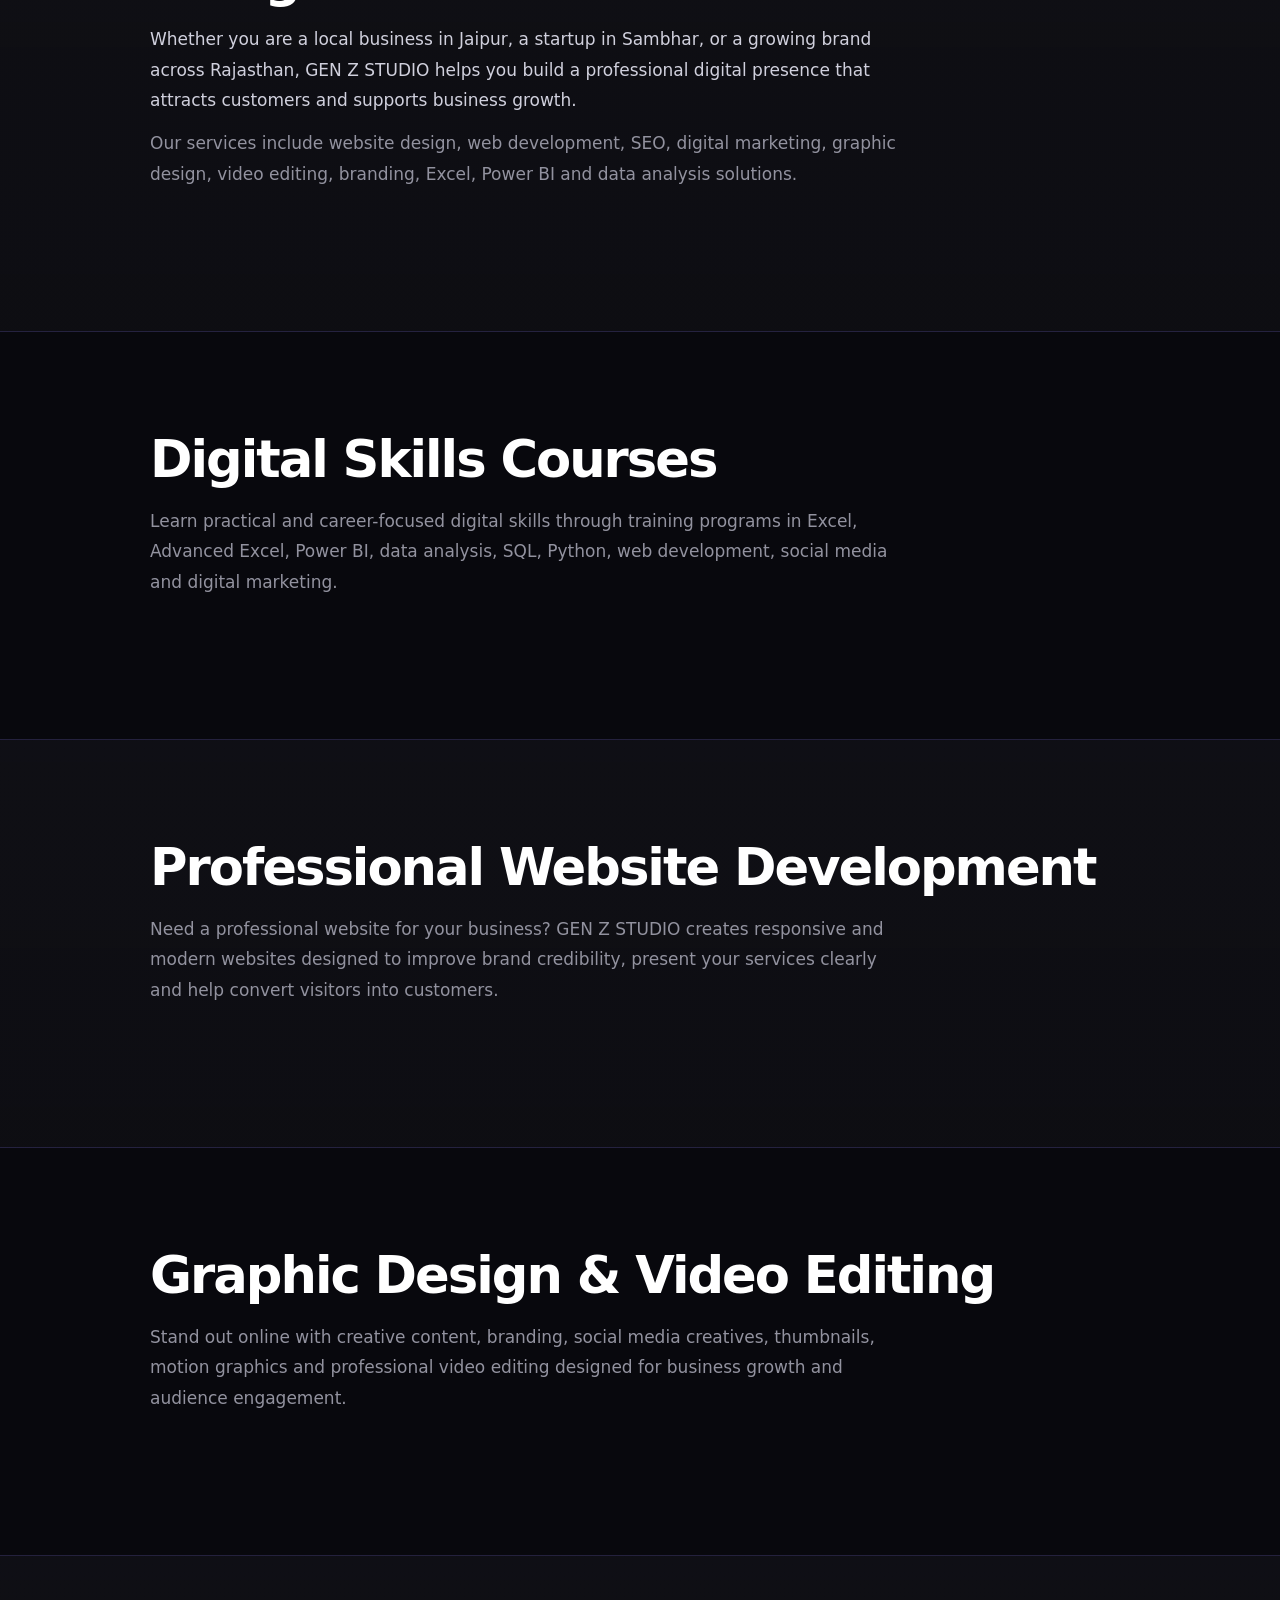
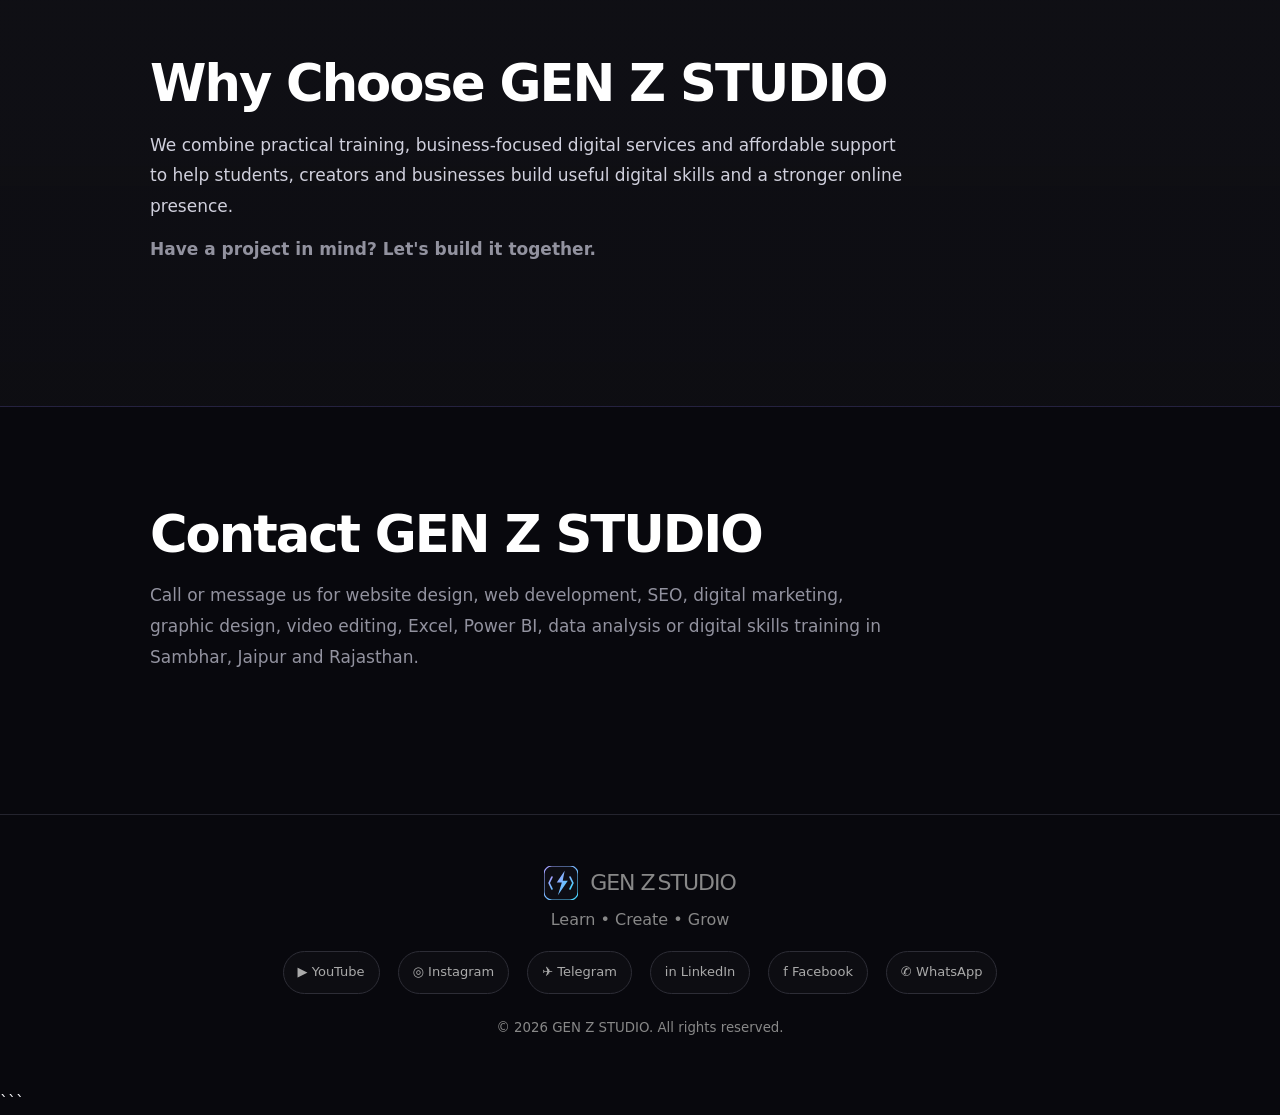
==== commit 02b94475: "Update index.html" ====
--- a/index.html
+++ b/index.html
@@ -1,4 +1,3 @@
-```html
 <!DOCTYPE html>
 <html lang="en">
 <head>
